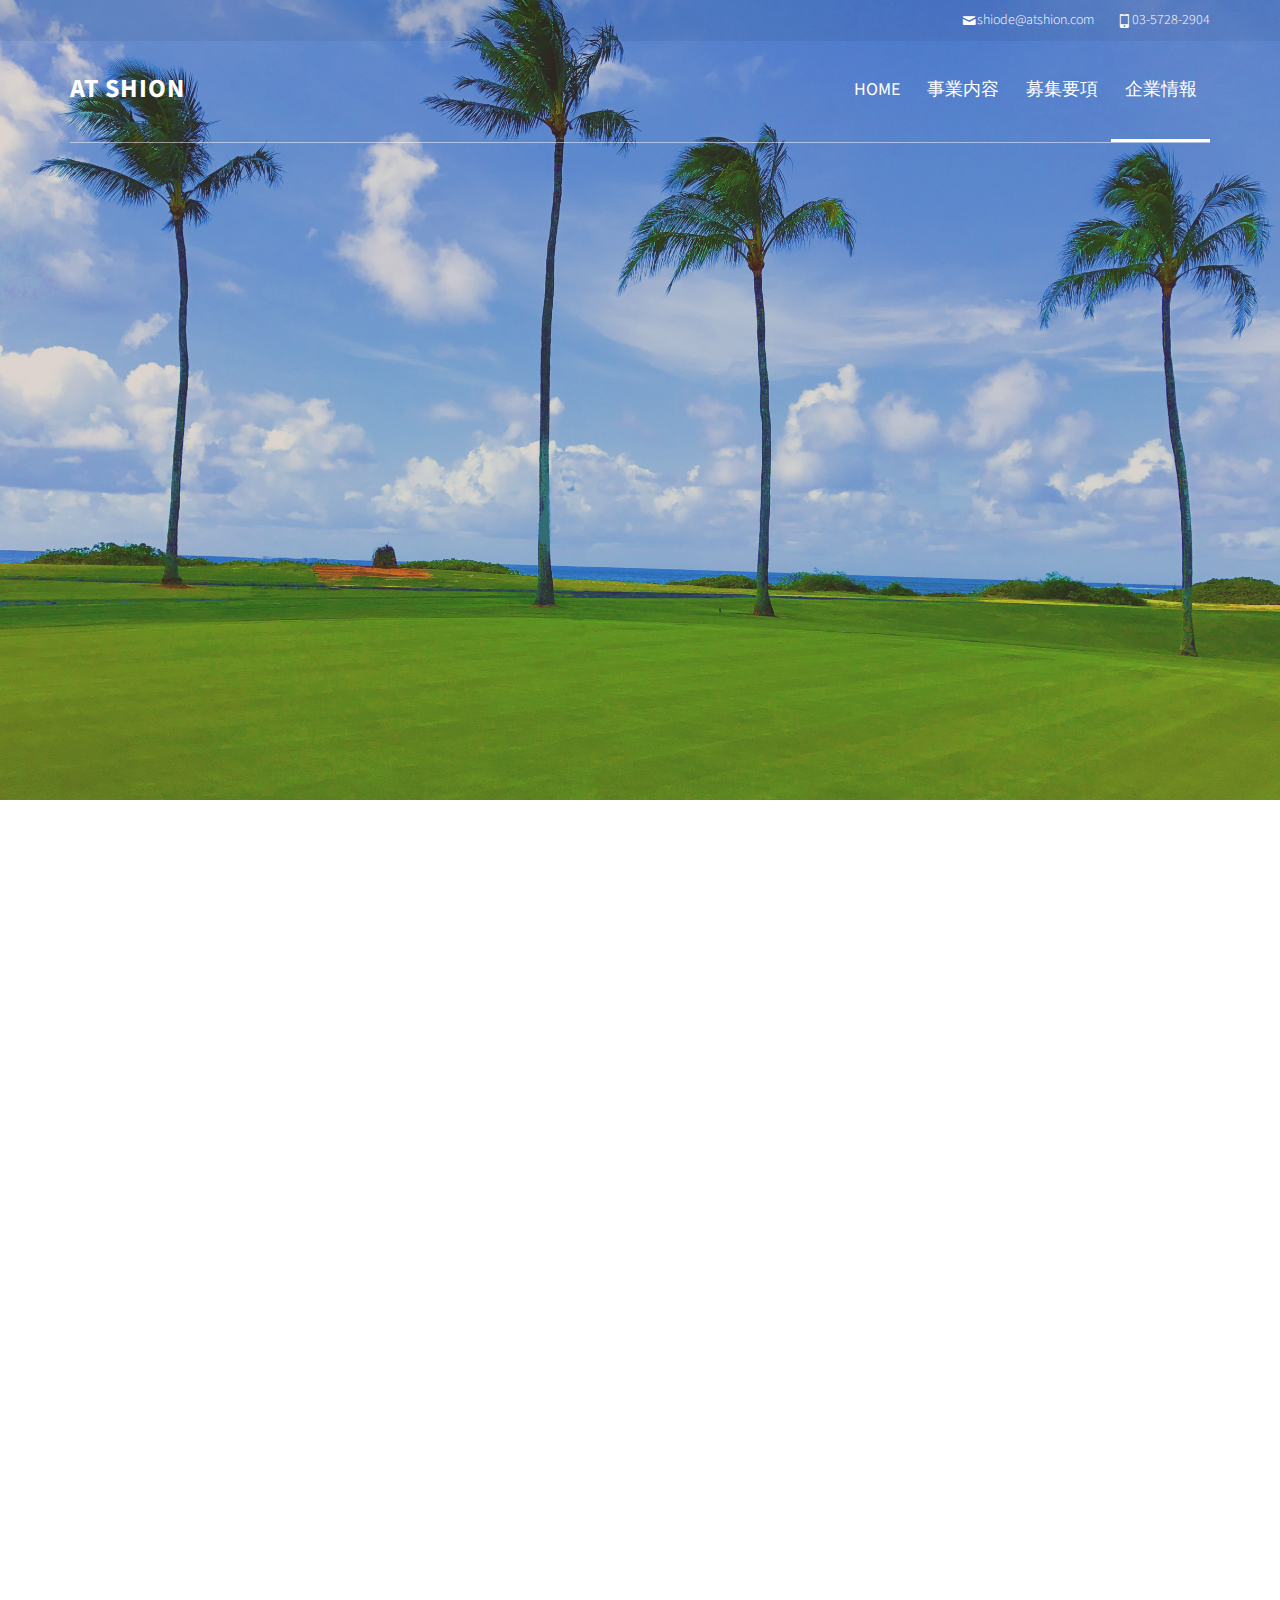
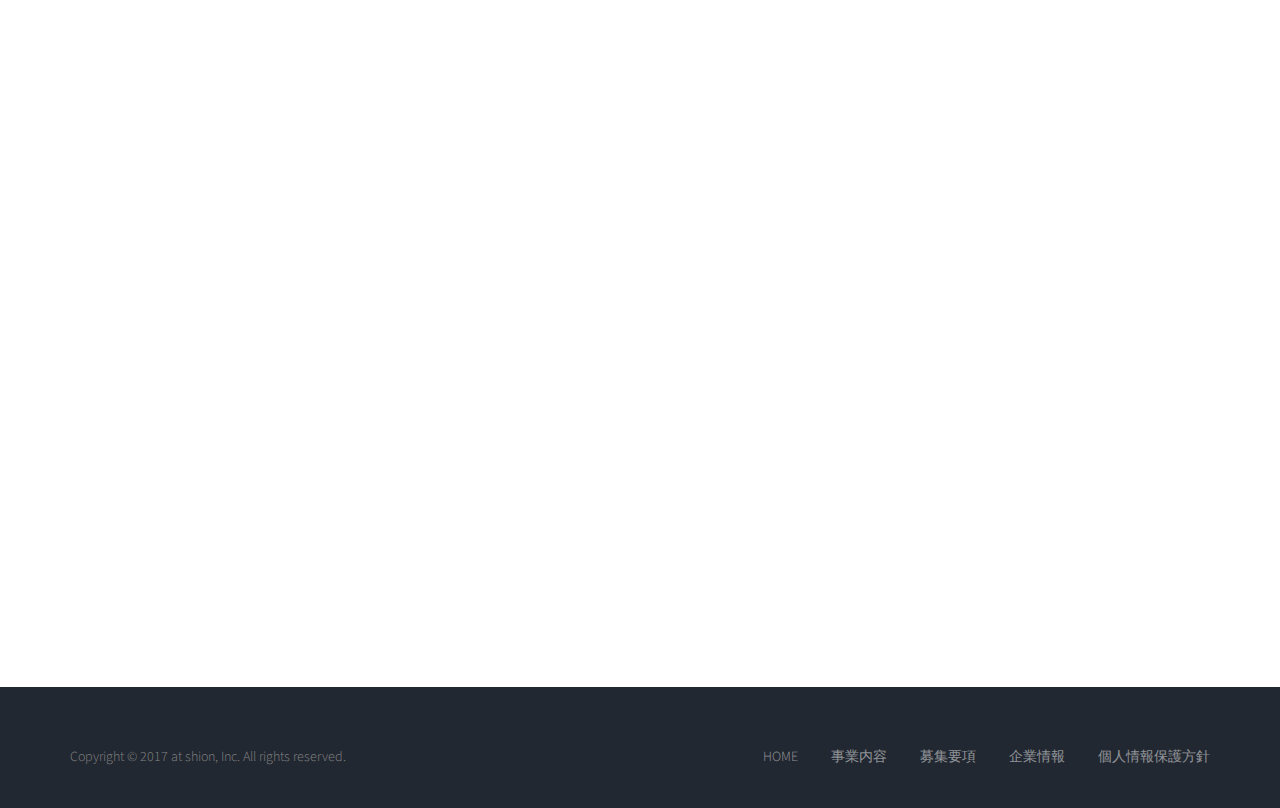
==== about.html @ dc0bbee7 "initial commit" ====
<!DOCTYPE html>
<html class="no-js">
	<head>
	<meta charset="utf-8">
	<meta http-equiv="X-UA-Compatible" content="IE=edge">
	<link rel="icon" type="image/png" href="/images/favicon.png">
	<title>ITコンサルティング【アットシオン・インコーポレイテッド】</title>
	<meta name="viewport" content="width=device-width, initial-scale=1">
	<link rel="shortcut icon" href="favicon.ico">
	<link href='https://fonts.googleapis.com/css?family=Source+Sans+Pro:400,700,300' rel='stylesheet' type='text/css'>
	<link rel="stylesheet" href="css/animate.css">
	<link rel="stylesheet" href="css/icomoon.css">
	<link rel="stylesheet" href="css/bootstrap.css">
	<link rel="stylesheet" href="css/superfish.css">
	<link rel="stylesheet" href="css/style.css">
	<style>
.content{
	margin-top:50px;
	margin-bottom:50px;
}
p{
	font-size:1em;
}
h4{
	margin-bottom:10px;
}
	</style>
	<script src="js/modernizr-2.6.2.min.js"></script>
	</head>
	<body>
		<div id="fh5co-wrapper">
		<div id="fh5co-page">
		<div id="fh5co-header">
			<div class="top">
				<div class="container">
					<span><i class="icon-mail"></i>shiode@atshion.com</span>
					<span><i class="icon-mobile3"></i>03-5728-2904</span>
				</div>
			</div>
			<header id="fh5co-header-section">
				<div class="container">
					<div class="nav-header">
						<a href="#" class="js-fh5co-nav-toggle fh5co-nav-toggle"><i></i></a>
						<h1 id="fh5co-logo"><a href="index.html">At Shion</a></h1>
						<nav id="fh5co-menu-wrap" role="navigation">
							<ul class="sf-menu" id="fh5co-primary-menu">
								<li><a href="index.html">HOME</a></li>
								<li><a href="services.html">事業内容</a></li>
								<li><a href="career.html">募集要項</a></li>
								<li class="active"><a href="about.html">企業情報</a></li>
							</ul>
						</nav>
					</div>
				</div>
			</header>
		</div>
		
		<div class="fh5co-hero">
			<div class="fh5co-overlay"></div>
			<div class="fh5co-cover text-center" style="background-image: url(images/hawaii.jpg);">
				<div class="desc animate-box">
					<h2>About Us</h2>
				</div>
			</div>
		</div>

		<div id="fh5co-services">
			<div class="container">
				<div class="animate-box">
				<h1>会社概要</h1>
					<table class="table">
						<tr><td>社名</td><td>アットシオン・インコーポレイテッド</td></tr>
						<tr><td>本社</td><td>アメリカ合衆国ハワイ州ホノルル市ワイマヌストリート1232A-2</td></tr>
						<tr><td>資本金</td><td>$200,000</td></tr>
						<tr><td>住所（日本）</td>
							<td>
								〒150-0042渋谷区宇田川町6-20パークアクシス渋谷神南5F<br>
								TEL:03-5728-2904<br>
								FAX:03-5728-2905
							</td>
						</tr>
						<tr><td>登記</td><td>2004/7/29（ハワイ）・2004/9/1（日本）</td></tr>
						<tr><td>経歴</td>
							<td>
								2002/3/6 有限会社でスタート（調布市）<br>
								2004/9/1 現会社へ切り替え（調布市）<br>
								2005/8/19 事務所移転（港区）<br>
								2006/11/6 事務所移転（渋谷区）
							</td>
						</tr>
						<tr><td>代表</td><td>塩出通孝（しおでみちたか）</td></tr>
						<tr><td>資格</td><td>PMP（米国PMI認定 Project Management Professional）</td></tr>
						<tr><td>所属協会</td><td>米国プロジェクトマネジメント協会（PMI）・PMI東京支部</td></tr>
						<tr><td>取引先銀行</td><td>	三井住友銀行 青山支店</td></tr>
					</table>
				</div>
				<div class="animate-box">
					<h1 style="margin-top:70px;">代表者略歴</h1>
					<p>
					富士通流通システムエンジニアリングにおいて３年間、流通業向けトータルパッケージの開発と全国の顧客への導入を担当。<br>
					その後四国日本電気ソフトウェアにおいて１０年間、金融機関の顧客向けにアウトソーシングサービスを立ち上げ、その責任者として活躍。<br>
					金融機関の急激な右肩上がりの成長をＩＴ面から支える。<br>
					シンフォーム（ベネッセコーポレーションのシステム専門会社）において５年間、400万人会員向けのインターネット基盤を構築した後、
					eビジネス企画開発部（外販を行う部署）の部長として新規事業の立ち上げに従事。<br>
					ＩＴのプロとして生きるため独立して、現在アットシオン・インコーポレイテッド代表取締役。
					</p>
				</div>
				<div class="animate-box">
					<h1 style="margin-top:70px;">主要顧客（50音順）</h1>
					<ul>
						<li>株式会社アイ・ティ・イノベーション</li>
						<li>株式会社アイネット</li>
						<li>アクセンチュア株式会社</li>
						<li>ＮＥＣソリューションイノベータ株式会社（ＮＥＣグループ）</li>
						<li>ＮＴＴアドバンステクノロジ株式会社（ＮＴＴグループ）</li>
						<li>株式会社ＮＨＫエンタープライズ</li>
						<li>王子斎藤紙業株式会社（王子製紙グループ）</li>
						<li>株式会社ＣＩＪ</li>
						<li>大日本印刷株式会社</li>
						<li>株式会社テコルト（王子製紙グループ）</li>
						<li>株式会社トーチライト（ＤＡＣグループ）</li>
						<li>株式会社パソナ</li>
						<li>株式会社パソナテック（パソナグループ）</li>
						<li>株式会社まぐまぐ</li>
						<li>株式会社メンバーズ</li>
						<li>株式会社ディーライツ（三菱商事グループ）</li>
					</ul>
				</div>
			</div>
		</div>

		<footer>
			<div id="footer">
				<div class="container">
					<div class="row">
						<div class="col-md-6">
							Copyright © 2017 at shion, Inc. All rights reserved.
						</div>
						<div class="col-md-6">
							<ul class="footer-menu">
								<li><a href="index.html">HOME</a></li>
								<li><a href="services.html">事業内容</a></li>
								<li><a href="career.html">募集要項</a></li>
								<li><a href="about.html">企業情報</a></li>
								<li><a href="privacy.html">個人情報保護方針</a></li>
							</ul>
						</div>
					</div>
				</div>
			</div>
		</footer>
	</div>

	<script src="js/jquery.min.js"></script>
	<script src="js/jquery.easing.1.3.js"></script>
	<script src="js/bootstrap.min.js"></script>
	<script src="js/jquery.waypoints.min.js"></script>
	<script src="js/hoverIntent.js"></script>
	<script src="js/superfish.js"></script>
	<script src="js/main.js"></script>
	</body>
</html>
---- css/icomoon.css ----
@font-face {
    font-family: 'icomoon';
    src:    url('fonts/icomoon.eot?1oniuf');
    src:    url('fonts/icomoon.eot?1oniuf#iefix') format('embedded-opentype'),
        url('fonts/icomoon.ttf?1oniuf') format('truetype'),
        url('fonts/icomoon.woff?1oniuf') format('woff'),
        url('fonts/icomoon.svg?1oniuf#icomoon') format('svg');
    font-weight: normal;
    font-style: normal;
}

[class^="icon-"], [class*=" icon-"] {
    /* use !important to prevent issues with browser extensions that change fonts */
    font-family: 'icomoon' !important;
    speak: none;
    font-style: normal;
    font-weight: normal;
    font-variant: normal;
    text-transform: none;
    line-height: 1;

    /* Better Font Rendering =========== */
    -webkit-font-smoothing: antialiased;
    -moz-osx-font-smoothing: grayscale;
}

.icon-mobile:before {
    content: "\e000";
}
.icon-laptop:before {
    content: "\e001";
}
.icon-desktop:before {
    content: "\e002";
}
.icon-tablet:before {
    content: "\e003";
}
.icon-phone:before {
    content: "\e004";
}
.icon-document:before {
    content: "\e005";
}
.icon-documents:before {
    content: "\e006";
}
.icon-search:before {
    content: "\e007";
}
.icon-clipboard:before {
    content: "\e008";
}
.icon-newspaper:before {
    content: "\e009";
}
.icon-notebook:before {
    content: "\e00a";
}
.icon-book-open:before {
    content: "\e00b";
}
.icon-browser:before {
    content: "\e00c";
}
.icon-calendar:before {
    content: "\e00d";
}
.icon-presentation:before {
    content: "\e00e";
}
.icon-picture:before {
    content: "\e00f";
}
.icon-pictures:before {
    content: "\e010";
}
.icon-video:before {
    content: "\e011";
}
.icon-camera:before {
    content: "\e012";
}
.icon-printer:before {
    content: "\e013";
}
.icon-toolbox:before {
    content: "\e014";
}
.icon-briefcase:before {
    content: "\e015";
}
.icon-wallet:before {
    content: "\e016";
}
.icon-gift:before {
    content: "\e017";
}
.icon-bargraph:before {
    content: "\e018";
}
.icon-grid:before {
    content: "\e019";
}
.icon-expand:before {
    content: "\e01a";
}
.icon-focus:before {
    content: "\e01b";
}
.icon-edit:before {
    content: "\e01c";
}
.icon-adjustments:before {
    content: "\e01d";
}
.icon-ribbon:before {
    content: "\e01e";
}
.icon-hourglass:before {
    content: "\e01f";
}
.icon-lock:before {
    content: "\e020";
}
.icon-megaphone:before {
    content: "\e021";
}
.icon-shield:before {
    content: "\e022";
}
.icon-trophy:before {
    content: "\e023";
}
.icon-flag:before {
    content: "\e024";
}
.icon-map:before {
    content: "\e025";
}
.icon-puzzle:before {
    content: "\e026";
}
.icon-basket:before {
    content: "\e027";
}
.icon-envelope:before {
    content: "\e028";
}
.icon-streetsign:before {
    content: "\e029";
}
.icon-telescope:before {
    content: "\e02a";
}
.icon-gears:before {
    content: "\e02b";
}
.icon-key:before {
    content: "\e02c";
}
.icon-paperclip:before {
    content: "\e02d";
}
.icon-attachment:before {
    content: "\e02e";
}
.icon-pricetags:before {
    content: "\e02f";
}
.icon-lightbulb:before {
    content: "\e030";
}
.icon-layers:before {
    content: "\e031";
}
.icon-pencil:before {
    content: "\e032";
}
.icon-tools:before {
    content: "\e033";
}
.icon-tools-2:before {
    content: "\e034";
}
.icon-scissors:before {
    content: "\e035";
}
.icon-paintbrush:before {
    content: "\e036";
}
.icon-magnifying-glass:before {
    content: "\e037";
}
.icon-circle-compass:before {
    content: "\e038";
}
.icon-linegraph:before {
    content: "\e039";
}
.icon-mic:before {
    content: "\e03a";
}
.icon-strategy:before {
    content: "\e03b";
}
.icon-beaker:before {
    content: "\e03c";
}
.icon-caution:before {
    content: "\e03d";
}
.icon-recycle:before {
    content: "\e03e";
}
.icon-anchor:before {
    content: "\e03f";
}
.icon-profile-male:before {
    content: "\e040";
}
.icon-profile-female:before {
    content: "\e041";
}
.icon-bike:before {
    content: "\e042";
}
.icon-wine:before {
    content: "\e043";
}
.icon-hotairballoon:before {
    content: "\e044";
}
.icon-globe:before {
    content: "\e045";
}
.icon-genius:before {
    content: "\e046";
}
.icon-map-pin:before {
    content: "\e047";
}
.icon-dial:before {
    content: "\e048";
}
.icon-chat:before {
    content: "\e049";
}
.icon-heart:before {
    content: "\e04a";
}
.icon-cloud:before {
    content: "\e04b";
}
.icon-upload:before {
    content: "\e04c";
}
.icon-download:before {
    content: "\e04d";
}
.icon-target:before {
    content: "\e04e";
}
.icon-hazardous:before {
    content: "\e04f";
}
.icon-piechart:before {
    content: "\e050";
}
.icon-speedometer:before {
    content: "\e051";
}
.icon-global:before {
    content: "\e052";
}
.icon-compass:before {
    content: "\e053";
}
.icon-lifesaver:before {
    content: "\e054";
}
.icon-clock:before {
    content: "\e055";
}
.icon-aperture:before {
    content: "\e056";
}
.icon-quote:before {
    content: "\e057";
}
.icon-scope:before {
    content: "\e058";
}
.icon-alarmclock:before {
    content: "\e059";
}
.icon-refresh:before {
    content: "\e05a";
}
.icon-happy:before {
    content: "\e05b";
}
.icon-sad:before {
    content: "\e05c";
}
.icon-facebook:before {
    content: "\e05d";
}
.icon-twitter:before {
    content: "\e05e";
}
.icon-googleplus:before {
    content: "\e05f";
}
.icon-rss:before {
    content: "\e060";
}
.icon-tumblr:before {
    content: "\e061";
}
.icon-linkedin:before {
    content: "\e062";
}
.icon-dribbble:before {
    content: "\e063";
}
.icon-box2:before {
    content: "\ea82";
}
.icon-write:before {
    content: "\ea83";
}
.icon-clock2:before {
    content: "\ea84";
}
.icon-reply2:before {
    content: "\ea85";
}
.icon-reply-all2:before {
    content: "\ea86";
}
.icon-forward2:before {
    content: "\ea87";
}
.icon-flag2:before {
    content: "\ea88";
}
.icon-search2:before {
    content: "\ea89";
}
.icon-trash2:before {
    content: "\ea8a";
}
.icon-envelope2:before {
    content: "\ea8b";
}
.icon-bubble:before {
    content: "\ea8c";
}
.icon-bubbles:before {
    content: "\ea8d";
}
.icon-user2:before {
    content: "\ea8e";
}
.icon-users2:before {
    content: "\ea8f";
}
.icon-cloud2:before {
    content: "\ea90";
}
.icon-download2:before {
    content: "\ea91";
}
.icon-upload2:before {
    content: "\ea92";
}
.icon-rain:before {
    content: "\ea93";
}
.icon-sun:before {
    content: "\ea94";
}
.icon-moon2:before {
    content: "\ea95";
}
.icon-bell2:before {
    content: "\ea96";
}
.icon-folder2:before {
    content: "\ea97";
}
.icon-pin2:before {
    content: "\ea98";
}
.icon-sound2:before {
    content: "\ea99";
}
.icon-microphone:before {
    content: "\ea9a";
}
.icon-camera2:before {
    content: "\ea9b";
}
.icon-image2:before {
    content: "\ea9c";
}
.icon-cog2:before {
    content: "\ea9d";
}
.icon-calendar2:before {
    content: "\ea9e";
}
.icon-book2:before {
    content: "\ea9f";
}
.icon-map-marker:before {
    content: "\eaa0";
}
.icon-store:before {
    content: "\eaa1";
}
.icon-support:before {
    content: "\eaa2";
}
.icon-tag2:before {
    content: "\eaa3";
}
.icon-heart2:before {
    content: "\eaa4";
}
.icon-video-camera:before {
    content: "\eaa5";
}
.icon-trophy2:before {
    content: "\eaa6";
}
.icon-cart:before {
    content: "\eaa7";
}
.icon-eye2:before {
    content: "\eaa8";
}
.icon-cancel:before {
    content: "\eaa9";
}
.icon-chart:before {
    content: "\eaaa";
}
.icon-target2:before {
    content: "\eaab";
}
.icon-printer2:before {
    content: "\eaac";
}
.icon-location2:before {
    content: "\eaad";
}
.icon-bookmark2:before {
    content: "\eaae";
}
.icon-monitor:before {
    content: "\eaaf";
}
.icon-cross2:before {
    content: "\eab0";
}
.icon-plus2:before {
    content: "\eab1";
}
.icon-left:before {
    content: "\eab2";
}
.icon-up:before {
    content: "\eab3";
}
.icon-browser2:before {
    content: "\eab4";
}
.icon-windows:before {
    content: "\eab5";
}
.icon-switch2:before {
    content: "\eab6";
}
.icon-dashboard:before {
    content: "\eab7";
}
.icon-play:before {
    content: "\eab8";
}
.icon-fast-forward:before {
    content: "\eab9";
}
.icon-next:before {
    content: "\eaba";
}
.icon-refresh2:before {
    content: "\eabb";
}
.icon-film:before {
    content: "\eabc";
}
.icon-home2:before {
    content: "\eabd";
}
.icon-add-to-list:before {
    content: "\e901";
}
.icon-classic-computer:before {
    content: "\e902";
}
.icon-controller-fast-backward:before {
    content: "\e903";
}
.icon-creative-commons-attribution:before {
    content: "\e904";
}
.icon-creative-commons-noderivs:before {
    content: "\e905";
}
.icon-creative-commons-noncommercial-eu:before {
    content: "\e906";
}
.icon-creative-commons-noncommercial-us:before {
    content: "\e907";
}
.icon-creative-commons-public-domain:before {
    content: "\e908";
}
.icon-creative-commons-remix:before {
    content: "\e909";
}
.icon-creative-commons-share:before {
    content: "\e90a";
}
.icon-creative-commons-sharealike:before {
    content: "\e90b";
}
.icon-creative-commons:before {
    content: "\e90c";
}
.icon-document-landscape:before {
    content: "\e90d";
}
.icon-remove-user:before {
    content: "\e90e";
}
.icon-warning:before {
    content: "\e90f";
}
.icon-arrow-bold-down:before {
    content: "\e910";
}
.icon-arrow-bold-left:before {
    content: "\e911";
}
.icon-arrow-bold-right:before {
    content: "\e912";
}
.icon-arrow-bold-up:before {
    content: "\e913";
}
.icon-arrow-down:before {
    content: "\e914";
}
.icon-arrow-left:before {
    content: "\e915";
}
.icon-arrow-long-down:before {
    content: "\e916";
}
.icon-arrow-long-left:before {
    content: "\e917";
}
.icon-arrow-long-right:before {
    content: "\e918";
}
.icon-arrow-long-up:before {
    content: "\e919";
}
.icon-arrow-right:before {
    content: "\e91a";
}
.icon-arrow-up:before {
    content: "\e91b";
}
.icon-arrow-with-circle-down:before {
    content: "\e91c";
}
.icon-arrow-with-circle-left:before {
    content: "\e91d";
}
.icon-arrow-with-circle-right:before {
    content: "\e91e";
}
.icon-arrow-with-circle-up:before {
    content: "\e91f";
}
.icon-bookmark:before {
    content: "\e920";
}
.icon-bookmarks:before {
    content: "\e921";
}
.icon-chevron-down:before {
    content: "\e922";
}
.icon-chevron-left:before {
    content: "\e923";
}
.icon-chevron-right:before {
    content: "\e924";
}
.icon-chevron-small-down:before {
    content: "\e925";
}
.icon-chevron-small-left:before {
    content: "\e926";
}
.icon-chevron-small-right:before {
    content: "\e927";
}
.icon-chevron-small-up:before {
    content: "\e928";
}
.icon-chevron-thin-down:before {
    content: "\e929";
}
.icon-chevron-thin-left:before {
    content: "\e92a";
}
.icon-chevron-thin-right:before {
    content: "\e92b";
}
.icon-chevron-thin-up:before {
    content: "\e92c";
}
.icon-chevron-up:before {
    content: "\e92d";
}
.icon-chevron-with-circle-down:before {
    content: "\e92e";
}
.icon-chevron-with-circle-left:before {
    content: "\e92f";
}
.icon-chevron-with-circle-right:before {
    content: "\e930";
}
.icon-chevron-with-circle-up:before {
    content: "\e931";
}
.icon-cloud3:before {
    content: "\e932";
}
.icon-controller-fast-forward:before {
    content: "\e933";
}
.icon-controller-jump-to-start:before {
    content: "\e934";
}
.icon-controller-next:before {
    content: "\e935";
}
.icon-controller-paus:before {
    content: "\e936";
}
.icon-controller-play:before {
    content: "\e937";
}
.icon-controller-record:before {
    content: "\e938";
}
.icon-controller-stop:before {
    content: "\e939";
}
.icon-controller-volume:before {
    content: "\e93a";
}
.icon-dot-single:before {
    content: "\e93b";
}
.icon-dots-three-horizontal:before {
    content: "\e93c";
}
.icon-dots-three-vertical:before {
    content: "\e93d";
}
.icon-dots-two-horizontal:before {
    content: "\e93e";
}
.icon-dots-two-vertical:before {
    content: "\e93f";
}
.icon-download3:before {
    content: "\e940";
}
.icon-emoji-flirt:before {
    content: "\e941";
}
.icon-flow-branch:before {
    content: "\e942";
}
.icon-flow-cascade:before {
    content: "\e943";
}
.icon-flow-line:before {
    content: "\e944";
}
.icon-flow-parallel:before {
    content: "\e945";
}
.icon-flow-tree:before {
    content: "\e946";
}
.icon-install:before {
    content: "\e947";
}
.icon-layers2:before {
    content: "\e948";
}
.icon-open-book:before {
    content: "\e949";
}
.icon-resize-100:before {
    content: "\e94a";
}
.icon-resize-full-screen:before {
    content: "\e94b";
}
.icon-save:before {
    content: "\e94c";
}
.icon-select-arrows:before {
    content: "\e94d";
}
.icon-sound-mute:before {
    content: "\e94e";
}
.icon-sound:before {
    content: "\e94f";
}
.icon-trash:before {
    content: "\e950";
}
.icon-triangle-down:before {
    content: "\e951";
}
.icon-triangle-left:before {
    content: "\e952";
}
.icon-triangle-right:before {
    content: "\e953";
}
.icon-triangle-up:before {
    content: "\e954";
}
.icon-uninstall:before {
    content: "\e955";
}
.icon-upload-to-cloud:before {
    content: "\e956";
}
.icon-upload3:before {
    content: "\e957";
}
.icon-add-user:before {
    content: "\e958";
}
.icon-address:before {
    content: "\e959";
}
.icon-adjust:before {
    content: "\e95a";
}
.icon-air:before {
    content: "\e95b";
}
.icon-aircraft-landing:before {
    content: "\e95c";
}
.icon-aircraft-take-off:before {
    content: "\e95d";
}
.icon-aircraft:before {
    content: "\e95e";
}
.icon-align-bottom:before {
    content: "\e95f";
}
.icon-align-horizontal-middle:before {
    content: "\e960";
}
.icon-align-left:before {
    content: "\e961";
}
.icon-align-right:before {
    content: "\e962";
}
.icon-align-top:before {
    content: "\e963";
}
.icon-align-vertical-middle:before {
    content: "\e964";
}
.icon-archive:before {
    content: "\e965";
}
.icon-area-graph:before {
    content: "\e966";
}
.icon-attachment2:before {
    content: "\e967";
}
.icon-awareness-ribbon:before {
    content: "\e968";
}
.icon-back-in-time:before {
    content: "\e969";
}
.icon-back:before {
    content: "\e96a";
}
.icon-bar-graph:before {
    content: "\e96b";
}
.icon-battery:before {
    content: "\e96c";
}
.icon-beamed-note:before {
    content: "\e96d";
}
.icon-bell:before {
    content: "\e96e";
}
.icon-blackboard:before {
    content: "\e96f";
}
.icon-block:before {
    content: "\e970";
}
.icon-book:before {
    content: "\e971";
}
.icon-bowl:before {
    content: "\e972";
}
.icon-box:before {
    content: "\e973";
}
.icon-briefcase2:before {
    content: "\e974";
}
.icon-browser3:before {
    content: "\e975";
}
.icon-brush:before {
    content: "\e976";
}
.icon-bucket:before {
    content: "\e977";
}
.icon-cake:before {
    content: "\e978";
}
.icon-calculator:before {
    content: "\e979";
}
.icon-calendar3:before {
    content: "\e97a";
}
.icon-camera3:before {
    content: "\e97b";
}
.icon-ccw:before {
    content: "\e97c";
}
.icon-chat2:before {
    content: "\e97d";
}
.icon-check:before {
    content: "\e97e";
}
.icon-circle-with-cross:before {
    content: "\e97f";
}
.icon-circle-with-minus:before {
    content: "\e980";
}
.icon-circle-with-plus:before {
    content: "\e981";
}
.icon-circle:before {
    content: "\e982";
}
.icon-circular-graph:before {
    content: "\e983";
}
.icon-clapperboard:before {
    content: "\e984";
}
.icon-clipboard2:before {
    content: "\e985";
}
.icon-clock3:before {
    content: "\e986";
}
.icon-code:before {
    content: "\e987";
}
.icon-cog:before {
    content: "\e988";
}
.icon-colours:before {
    content: "\e989";
}
.icon-compass2:before {
    content: "\e98a";
}
.icon-copy:before {
    content: "\e98b";
}
.icon-credit-card:before {
    content: "\e98c";
}
.icon-credit:before {
    content: "\e98d";
}
.icon-cross:before {
    content: "\e98e";
}
.icon-cup:before {
    content: "\e98f";
}
.icon-cw:before {
    content: "\e990";
}
.icon-cycle:before {
    content: "\e991";
}
.icon-database:before {
    content: "\e992";
}
.icon-dial-pad:before {
    content: "\e993";
}
.icon-direction:before {
    content: "\e994";
}
.icon-document2:before {
    content: "\e995";
}
.icon-documents2:before {
    content: "\e996";
}
.icon-drink:before {
    content: "\e997";
}
.icon-drive:before {
    content: "\e998";
}
.icon-drop:before {
    content: "\e999";
}
.icon-edit2:before {
    content: "\e99a";
}
.icon-email:before {
    content: "\e99b";
}
.icon-emoji-happy:before {
    content: "\e99c";
}
.icon-emoji-neutral:before {
    content: "\e99d";
}
.icon-emoji-sad:before {
    content: "\e99e";
}
.icon-erase:before {
    content: "\e99f";
}
.icon-eraser:before {
    content: "\e9a0";
}
.icon-export:before {
    content: "\e9a1";
}
.icon-eye:before {
    content: "\e9a2";
}
.icon-feather:before {
    content: "\e9a3";
}
.icon-flag3:before {
    content: "\e9a4";
}
.icon-flash:before {
    content: "\e9a5";
}
.icon-flashlight:before {
    content: "\e9a6";
}
.icon-flat-brush:before {
    content: "\e9a7";
}
.icon-folder-images:before {
    content: "\e9a8";
}
.icon-folder-music:before {
    content: "\e9a9";
}
.icon-folder-video:before {
    content: "\e9aa";
}
.icon-folder:before {
    content: "\e9ab";
}
.icon-forward:before {
    content: "\e9ac";
}
.icon-funnel:before {
    content: "\e9ad";
}
.icon-game-controller:before {
    content: "\e9ae";
}
.icon-gauge:before {
    content: "\e9af";
}
.icon-globe2:before {
    content: "\e9b0";
}
.icon-graduation-cap:before {
    content: "\e9b1";
}
.icon-grid2:before {
    content: "\e9b2";
}
.icon-hair-cross:before {
    content: "\e9b3";
}
.icon-hand:before {
    content: "\e9b4";
}
.icon-heart-outlined:before {
    content: "\e9b5";
}
.icon-heart3:before {
    content: "\e9b6";
}
.icon-help-with-circle:before {
    content: "\e9b7";
}
.icon-help:before {
    content: "\e9b8";
}
.icon-home:before {
    content: "\e9b9";
}
.icon-hour-glass:before {
    content: "\e9ba";
}
.icon-image-inverted:before {
    content: "\e9bb";
}
.icon-image:before {
    content: "\e9bc";
}
.icon-images:before {
    content: "\e9bd";
}
.icon-inbox:before {
    content: "\e9be";
}
.icon-infinity:before {
    content: "\e9bf";
}
.icon-info-with-circle:before {
    content: "\e9c0";
}
.icon-info:before {
    content: "\e9c1";
}
.icon-key2:before {
    content: "\e9c2";
}
.icon-keyboard:before {
    content: "\e9c3";
}
.icon-lab-flask:before {
    content: "\e9c4";
}
.icon-landline:before {
    content: "\e9c5";
}
.icon-language:before {
    content: "\e9c6";
}
.icon-laptop2:before {
    content: "\e9c7";
}
.icon-leaf:before {
    content: "\e9c8";
}
.icon-level-down:before {
    content: "\e9c9";
}
.icon-level-up:before {
    content: "\e9ca";
}
.icon-lifebuoy:before {
    content: "\e9cb";
}
.icon-light-bulb:before {
    content: "\e9cc";
}
.icon-light-down:before {
    content: "\e9cd";
}
.icon-light-up:before {
    content: "\e9ce";
}
.icon-line-graph:before {
    content: "\e9cf";
}
.icon-link:before {
    content: "\e9d0";
}
.icon-list:before {
    content: "\e9d1";
}
.icon-location-pin:before {
    content: "\e9d2";
}
.icon-location:before {
    content: "\e9d3";
}
.icon-lock-open:before {
    content: "\e9d4";
}
.icon-lock2:before {
    content: "\e9d5";
}
.icon-log-out:before {
    content: "\e9d6";
}
.icon-login:before {
    content: "\e9d7";
}
.icon-loop:before {
    content: "\e9d8";
}
.icon-magnet:before {
    content: "\e9d9";
}
.icon-magnifying-glass2:before {
    content: "\e9da";
}
.icon-mail:before {
    content: "\e9db";
}
.icon-man:before {
    content: "\e9dc";
}
.icon-map2:before {
    content: "\e9dd";
}
.icon-mask:before {
    content: "\e9de";
}
.icon-medal:before {
    content: "\e9df";
}
.icon-megaphone2:before {
    content: "\e9e0";
}
.icon-menu:before {
    content: "\e9e1";
}
.icon-message:before {
    content: "\e9e2";
}
.icon-mic2:before {
    content: "\e9e3";
}
.icon-minus:before {
    content: "\e9e4";
}
.icon-mobile2:before {
    content: "\e9e5";
}
.icon-modern-mic:before {
    content: "\e9e6";
}
.icon-moon:before {
    content: "\e9e7";
}
.icon-mouse:before {
    content: "\e9e8";
}
.icon-music:before {
    content: "\e9e9";
}
.icon-network:before {
    content: "\e9ea";
}
.icon-new-message:before {
    content: "\e9eb";
}
.icon-new:before {
    content: "\e9ec";
}
.icon-news:before {
    content: "\e9ed";
}
.icon-note:before {
    content: "\e9ee";
}
.icon-notification:before {
    content: "\e9ef";
}
.icon-old-mobile:before {
    content: "\e9f0";
}
.icon-old-phone:before {
    content: "\e9f1";
}
.icon-palette:before {
    content: "\e9f2";
}
.icon-paper-plane:before {
    content: "\e9f3";
}
.icon-pencil2:before {
    content: "\e9f4";
}
.icon-phone2:before {
    content: "\e9f5";
}
.icon-pie-chart:before {
    content: "\e9f6";
}
.icon-pin:before {
    content: "\e9f7";
}
.icon-plus:before {
    content: "\e9f8";
}
.icon-popup:before {
    content: "\e9f9";
}
.icon-power-plug:before {
    content: "\e9fa";
}
.icon-price-ribbon:before {
    content: "\e9fb";
}
.icon-price-tag:before {
    content: "\e9fc";
}
.icon-print:before {
    content: "\e9fd";
}
.icon-progress-empty:before {
    content: "\e9fe";
}
.icon-progress-full:before {
    content: "\e9ff";
}
.icon-progress-one:before {
    content: "\ea00";
}
.icon-progress-two:before {
    content: "\ea01";
}
.icon-publish:before {
    content: "\ea02";
}
.icon-quote2:before {
    content: "\ea03";
}
.icon-radio:before {
    content: "\ea04";
}
.icon-reply-all:before {
    content: "\ea05";
}
.icon-reply:before {
    content: "\ea06";
}
.icon-retweet:before {
    content: "\ea07";
}
.icon-rocket:before {
    content: "\ea08";
}
.icon-round-brush:before {
    content: "\ea09";
}
.icon-rss2:before {
    content: "\ea0a";
}
.icon-ruler:before {
    content: "\ea0b";
}
.icon-scissors2:before {
    content: "\ea0c";
}
.icon-share-alternitive:before {
    content: "\ea0d";
}
.icon-share:before {
    content: "\ea0e";
}
.icon-shareable:before {
    content: "\ea0f";
}
.icon-shield2:before {
    content: "\ea10";
}
.icon-shop:before {
    content: "\ea11";
}
.icon-shopping-bag:before {
    content: "\ea12";
}
.icon-shopping-basket:before {
    content: "\ea13";
}
.icon-shopping-cart:before {
    content: "\ea14";
}
.icon-shuffle:before {
    content: "\ea15";
}
.icon-signal:before {
    content: "\ea16";
}
.icon-sound-mix:before {
    content: "\ea17";
}
.icon-sports-club:before {
    content: "\ea18";
}
.icon-spreadsheet:before {
    content: "\ea19";
}
.icon-squared-cross:before {
    content: "\ea1a";
}
.icon-squared-minus:before {
    content: "\ea1b";
}
.icon-squared-plus:before {
    content: "\ea1c";
}
.icon-star-outlined:before {
    content: "\ea1d";
}
.icon-star:before {
    content: "\ea1e";
}
.icon-stopwatch:before {
    content: "\ea1f";
}
.icon-suitcase:before {
    content: "\ea20";
}
.icon-swap:before {
    content: "\ea21";
}
.icon-sweden:before {
    content: "\ea22";
}
.icon-switch:before {
    content: "\ea23";
}
.icon-tablet2:before {
    content: "\ea24";
}
.icon-tag:before {
    content: "\ea25";
}
.icon-text-document-inverted:before {
    content: "\ea26";
}
.icon-text-document:before {
    content: "\ea27";
}
.icon-text:before {
    content: "\ea28";
}
.icon-thermometer:before {
    content: "\ea29";
}
.icon-thumbs-down:before {
    content: "\ea2a";
}
.icon-thumbs-up:before {
    content: "\ea2b";
}
.icon-thunder-cloud:before {
    content: "\ea2c";
}
.icon-ticket:before {
    content: "\ea2d";
}
.icon-time-slot:before {
    content: "\ea2e";
}
.icon-tools2:before {
    content: "\ea2f";
}
.icon-traffic-cone:before {
    content: "\ea30";
}
.icon-tree:before {
    content: "\ea31";
}
.icon-trophy3:before {
    content: "\ea32";
}
.icon-tv:before {
    content: "\ea33";
}
.icon-typing:before {
    content: "\ea34";
}
.icon-unread:before {
    content: "\ea35";
}
.icon-untag:before {
    content: "\ea36";
}
.icon-user:before {
    content: "\ea37";
}
.icon-users:before {
    content: "\ea38";
}
.icon-v-card:before {
    content: "\ea39";
}
.icon-video2:before {
    content: "\ea3a";
}
.icon-vinyl:before {
    content: "\ea3b";
}
.icon-voicemail:before {
    content: "\ea3c";
}
.icon-wallet2:before {
    content: "\ea3d";
}
.icon-water:before {
    content: "\ea3e";
}
.icon-500px-with-circle:before {
    content: "\ea3f";
}
.icon-500px:before {
    content: "\ea40";
}
.icon-basecamp:before {
    content: "\ea41";
}
.icon-behance:before {
    content: "\ea42";
}
.icon-creative-cloud:before {
    content: "\ea43";
}
.icon-dropbox:before {
    content: "\ea44";
}
.icon-evernote:before {
    content: "\ea45";
}
.icon-flattr:before {
    content: "\ea46";
}
.icon-foursquare:before {
    content: "\ea47";
}
.icon-google-drive:before {
    content: "\ea48";
}
.icon-google-hangouts:before {
    content: "\ea49";
}
.icon-grooveshark:before {
    content: "\ea4a";
}
.icon-icloud:before {
    content: "\ea4b";
}
.icon-mixi:before {
    content: "\ea4c";
}
.icon-onedrive:before {
    content: "\ea4d";
}
.icon-paypal:before {
    content: "\ea4e";
}
.icon-picasa:before {
    content: "\ea4f";
}
.icon-qq:before {
    content: "\ea50";
}
.icon-rdio-with-circle:before {
    content: "\ea51";
}
.icon-renren:before {
    content: "\ea52";
}
.icon-scribd:before {
    content: "\ea53";
}
.icon-sina-weibo:before {
    content: "\ea54";
}
.icon-skype-with-circle:before {
    content: "\ea55";
}
.icon-skype:before {
    content: "\ea56";
}
.icon-slideshare:before {
    content: "\ea57";
}
.icon-smashing:before {
    content: "\ea58";
}
.icon-soundcloud:before {
    content: "\ea59";
}
.icon-spotify-with-circle:before {
    content: "\ea5a";
}
.icon-spotify:before {
    content: "\ea5b";
}
.icon-swarm:before {
    content: "\ea5c";
}
.icon-vine-with-circle:before {
    content: "\ea5d";
}
.icon-vine:before {
    content: "\ea5e";
}
.icon-vk-alternitive:before {
    content: "\ea5f";
}
.icon-vk-with-circle:before {
    content: "\ea60";
}
.icon-vk:before {
    content: "\ea61";
}
.icon-xing-with-circle:before {
    content: "\ea62";
}
.icon-xing:before {
    content: "\ea63";
}
.icon-yelp:before {
    content: "\ea64";
}
.icon-dribbble-with-circle:before {
    content: "\ea65";
}
.icon-dribbble2:before {
    content: "\ea66";
}
.icon-facebook-with-circle:before {
    content: "\ea67";
}
.icon-facebook2:before {
    content: "\ea68";
}
.icon-flickr-with-circle:before {
    content: "\ea69";
}
.icon-flickr:before {
    content: "\ea6a";
}
.icon-github-with-circle:before {
    content: "\ea6b";
}
.icon-github:before {
    content: "\ea6c";
}
.icon-google-with-circle:before {
    content: "\ea6d";
}
.icon-google:before {
    content: "\ea6e";
}
.icon-instagram-with-circle:before {
    content: "\ea6f";
}
.icon-instagram:before {
    content: "\ea70";
}
.icon-lastfm-with-circle:before {
    content: "\ea71";
}
.icon-lastfm:before {
    content: "\ea72";
}
.icon-linkedin-with-circle:before {
    content: "\ea73";
}
.icon-linkedin2:before {
    content: "\ea74";
}
.icon-pinterest-with-circle:before {
    content: "\ea75";
}
.icon-pinterest:before {
    content: "\ea76";
}
.icon-rdio:before {
    content: "\ea77";
}
.icon-stumbleupon-with-circle:before {
    content: "\ea78";
}
.icon-stumbleupon:before {
    content: "\ea79";
}
.icon-tumblr-with-circle:before {
    content: "\ea7a";
}
.icon-tumblr2:before {
    content: "\ea7b";
}
.icon-twitter-with-circle:before {
    content: "\ea7c";
}
.icon-twitter2:before {
    content: "\ea7d";
}
.icon-vimeo-with-circle:before {
    content: "\ea7e";
}
.icon-vimeo:before {
    content: "\ea7f";
}
.icon-youtube-with-circle:before {
    content: "\ea80";
}
.icon-youtube:before {
    content: "\ea81";
}
.icon-home3:before {
    content: "\eabe";
}
.icon-home22:before {
    content: "\eabf";
}
.icon-home32:before {
    content: "\eac0";
}
.icon-office:before {
    content: "\eac1";
}
.icon-newspaper2:before {
    content: "\eac2";
}
.icon-pencil3:before {
    content: "\eac3";
}
.icon-pencil22:before {
    content: "\eac4";
}
.icon-quill:before {
    content: "\eac5";
}
.icon-pen:before {
    content: "\eac6";
}
.icon-blog:before {
    content: "\eac7";
}
.icon-eyedropper:before {
    content: "\eac8";
}
.icon-droplet:before {
    content: "\eac9";
}
.icon-paint-format:before {
    content: "\eaca";
}
.icon-image3:before {
    content: "\eacb";
}
.icon-images2:before {
    content: "\eacc";
}
.icon-camera4:before {
    content: "\eacd";
}
.icon-headphones:before {
    content: "\eace";
}
.icon-music2:before {
    content: "\eacf";
}
.icon-play2:before {
    content: "\ead0";
}
.icon-film2:before {
    content: "\ead1";
}
.icon-video-camera2:before {
    content: "\ead2";
}
.icon-dice:before {
    content: "\ead3";
}
.icon-pacman:before {
    content: "\ead4";
}
.icon-spades:before {
    content: "\ead5";
}
.icon-clubs:before {
    content: "\ead6";
}
.icon-diamonds:before {
    content: "\ead7";
}
.icon-bullhorn:before {
    content: "\ead8";
}
.icon-connection:before {
    content: "\ead9";
}
.icon-podcast:before {
    content: "\eada";
}
.icon-feed:before {
    content: "\eadb";
}
.icon-mic3:before {
    content: "\eadc";
}
.icon-book3:before {
    content: "\eadd";
}
.icon-books:before {
    content: "\eade";
}
.icon-library:before {
    content: "\eadf";
}
.icon-file-text:before {
    content: "\eae0";
}
.icon-profile:before {
    content: "\eae1";
}
.icon-file-empty:before {
    content: "\eae2";
}
.icon-files-empty:before {
    content: "\eae3";
}
.icon-file-text2:before {
    content: "\eae4";
}
.icon-file-picture:before {
    content: "\eae5";
}
.icon-file-music:before {
    content: "\eae6";
}
.icon-file-play:before {
    content: "\eae7";
}
.icon-file-video:before {
    content: "\eae8";
}
.icon-file-zip:before {
    content: "\eae9";
}
.icon-copy2:before {
    content: "\eaea";
}
.icon-paste:before {
    content: "\eaeb";
}
.icon-stack:before {
    content: "\eaec";
}
.icon-folder3:before {
    content: "\eaed";
}
.icon-folder-open:before {
    content: "\eaee";
}
.icon-folder-plus:before {
    content: "\eaef";
}
.icon-folder-minus:before {
    content: "\eaf0";
}
.icon-folder-download:before {
    content: "\eaf1";
}
.icon-folder-upload:before {
    content: "\eaf2";
}
.icon-price-tag2:before {
    content: "\eaf3";
}
.icon-price-tags:before {
    content: "\eaf4";
}
.icon-barcode:before {
    content: "\eaf5";
}
.icon-qrcode:before {
    content: "\eaf6";
}
.icon-ticket2:before {
    content: "\eaf7";
}
.icon-cart2:before {
    content: "\eaf8";
}
.icon-coin-dollar:before {
    content: "\eaf9";
}
.icon-coin-euro:before {
    content: "\eafa";
}
.icon-coin-pound:before {
    content: "\eafb";
}
.icon-coin-yen:before {
    content: "\eafc";
}
.icon-credit-card2:before {
    content: "\eafd";
}
.icon-calculator2:before {
    content: "\eafe";
}
.icon-lifebuoy2:before {
    content: "\eaff";
}
.icon-phone3:before {
    content: "\eb00";
}
.icon-phone-hang-up:before {
    content: "\eb01";
}
.icon-address-book:before {
    content: "\eb02";
}
.icon-envelop:before {
    content: "\eb03";
}
.icon-pushpin:before {
    content: "\eb04";
}
.icon-location3:before {
    content: "\eb05";
}
.icon-location22:before {
    content: "\eb06";
}
.icon-compass3:before {
    content: "\eb07";
}
.icon-compass22:before {
    content: "\eb08";
}
.icon-map3:before {
    content: "\eb09";
}
.icon-map22:before {
    content: "\eb0a";
}
.icon-history:before {
    content: "\eb0b";
}
.icon-clock4:before {
    content: "\eb0c";
}
.icon-clock22:before {
    content: "\eb0d";
}
.icon-alarm:before {
    content: "\eb0e";
}
.icon-bell3:before {
    content: "\eb0f";
}
.icon-stopwatch2:before {
    content: "\eb10";
}
.icon-calendar4:before {
    content: "\eb11";
}
.icon-printer3:before {
    content: "\eb12";
}
.icon-keyboard2:before {
    content: "\eb13";
}
.icon-display:before {
    content: "\eb14";
}
.icon-laptop3:before {
    content: "\eb15";
}
.icon-mobile3:before {
    content: "\eb16";
}
.icon-mobile22:before {
    content: "\eb17";
}
.icon-tablet3:before {
    content: "\eb18";
}
.icon-tv2:before {
    content: "\eb19";
}
.icon-drawer:before {
    content: "\eb1a";
}
.icon-drawer2:before {
    content: "\eb1b";
}
.icon-box-add:before {
    content: "\eb1c";
}
.icon-box-remove:before {
    content: "\eb1d";
}
.icon-download4:before {
    content: "\eb1e";
}
.icon-upload4:before {
    content: "\eb1f";
}
.icon-floppy-disk:before {
    content: "\eb20";
}
.icon-drive2:before {
    content: "\eb21";
}
.icon-database2:before {
    content: "\eb22";
}
.icon-undo:before {
    content: "\eb23";
}
.icon-redo:before {
    content: "\eb24";
}
.icon-undo2:before {
    content: "\eb25";
}
.icon-redo2:before {
    content: "\eb26";
}
.icon-forward3:before {
    content: "\eb27";
}
.icon-reply3:before {
    content: "\eb28";
}
.icon-bubble2:before {
    content: "\eb29";
}
.icon-bubbles2:before {
    content: "\eb2a";
}
.icon-bubbles22:before {
    content: "\eb2b";
}
.icon-bubble22:before {
    content: "\eb2c";
}
.icon-bubbles3:before {
    content: "\eb2d";
}
.icon-bubbles4:before {
    content: "\eb2e";
}
.icon-user3:before {
    content: "\eb2f";
}
.icon-users3:before {
    content: "\eb30";
}
.icon-user-plus:before {
    content: "\eb31";
}
.icon-user-minus:before {
    content: "\eb32";
}
.icon-user-check:before {
    content: "\eb33";
}
.icon-user-tie:before {
    content: "\eb34";
}
.icon-quotes-left:before {
    content: "\eb35";
}
.icon-quotes-right:before {
    content: "\eb36";
}
.icon-hour-glass2:before {
    content: "\eb37";
}
.icon-spinner:before {
    content: "\eb38";
}
.icon-spinner2:before {
    content: "\eb39";
}
.icon-spinner3:before {
    content: "\eb3a";
}
.icon-spinner4:before {
    content: "\eb3b";
}
.icon-spinner5:before {
    content: "\eb3c";
}
.icon-spinner6:before {
    content: "\eb3d";
}
.icon-spinner7:before {
    content: "\eb3e";
}
.icon-spinner8:before {
    content: "\eb3f";
}
.icon-spinner9:before {
    content: "\eb40";
}
.icon-spinner10:before {
    content: "\eb41";
}
.icon-spinner11:before {
    content: "\eb42";
}
.icon-binoculars:before {
    content: "\eb43";
}
.icon-search3:before {
    content: "\eb44";
}
.icon-zoom-in:before {
    content: "\eb45";
}
.icon-zoom-out:before {
    content: "\eb46";
}
.icon-enlarge:before {
    content: "\eb47";
}
.icon-shrink:before {
    content: "\eb48";
}
.icon-enlarge2:before {
    content: "\eb49";
}
.icon-shrink2:before {
    content: "\eb4a";
}
.icon-key3:before {
    content: "\eb4b";
}
.icon-key22:before {
    content: "\eb4c";
}
.icon-lock3:before {
    content: "\eb4d";
}
.icon-unlocked:before {
    content: "\eb4e";
}
.icon-wrench:before {
    content: "\eb4f";
}
.icon-equalizer:before {
    content: "\eb50";
}
.icon-equalizer2:before {
    content: "\eb51";
}
.icon-cog3:before {
    content: "\eb52";
}
.icon-cogs:before {
    content: "\eb53";
}
.icon-hammer:before {
    content: "\eb54";
}
.icon-magic-wand:before {
    content: "\eb55";
}
.icon-aid-kit:before {
    content: "\eb56";
}
.icon-bug:before {
    content: "\eb57";
}
.icon-pie-chart2:before {
    content: "\eb58";
}
.icon-stats-dots:before {
    content: "\eb59";
}
.icon-stats-bars:before {
    content: "\eb5a";
}
.icon-stats-bars2:before {
    content: "\eb5b";
}
.icon-trophy4:before {
    content: "\eb5c";
}
.icon-gift2:before {
    content: "\eb5d";
}
.icon-glass:before {
    content: "\eb5e";
}
.icon-glass2:before {
    content: "\eb5f";
}
.icon-mug:before {
    content: "\eb60";
}
.icon-spoon-knife:before {
    content: "\eb61";
}
.icon-leaf2:before {
    content: "\eb62";
}
.icon-rocket2:before {
    content: "\eb63";
}
.icon-meter:before {
    content: "\eb64";
}
.icon-meter2:before {
    content: "\eb65";
}
.icon-hammer2:before {
    content: "\eb66";
}
.icon-fire:before {
    content: "\eb67";
}
.icon-lab:before {
    content: "\eb68";
}
.icon-magnet2:before {
    content: "\eb69";
}
.icon-bin:before {
    content: "\eb6a";
}
.icon-bin2:before {
    content: "\eb6b";
}
.icon-briefcase3:before {
    content: "\eb6c";
}
.icon-airplane:before {
    content: "\eb6d";
}
.icon-truck:before {
    content: "\eb6e";
}
.icon-road:before {
    content: "\eb6f";
}
.icon-accessibility:before {
    content: "\eb70";
}
.icon-target3:before {
    content: "\eb71";
}
.icon-shield3:before {
    content: "\eb72";
}
.icon-power:before {
    content: "\eb73";
}
.icon-switch3:before {
    content: "\eb74";
}
.icon-power-cord:before {
    content: "\eb75";
}
.icon-clipboard3:before {
    content: "\eb76";
}
.icon-list-numbered:before {
    content: "\eb77";
}
.icon-list2:before {
    content: "\eb78";
}
.icon-list22:before {
    content: "\eb79";
}
.icon-tree2:before {
    content: "\eb7a";
}
.icon-menu2:before {
    content: "\eb7b";
}
.icon-menu22:before {
    content: "\eb7c";
}
.icon-menu3:before {
    content: "\eb7d";
}
.icon-menu4:before {
    content: "\eb7e";
}
.icon-cloud4:before {
    content: "\eb7f";
}
.icon-cloud-download:before {
    content: "\eb80";
}
.icon-cloud-upload:before {
    content: "\eb81";
}
.icon-cloud-check:before {
    content: "\eb82";
}
.icon-download22:before {
    content: "\eb83";
}
.icon-upload22:before {
    content: "\eb84";
}
.icon-download32:before {
    content: "\eb85";
}
.icon-upload32:before {
    content: "\eb86";
}
.icon-sphere:before {
    content: "\eb87";
}
.icon-earth:before {
    content: "\eb88";
}
.icon-link2:before {
    content: "\eb89";
}
.icon-flag4:before {
    content: "\eb8a";
}
.icon-attachment3:before {
    content: "\eb8b";
}
.icon-eye3:before {
    content: "\eb8c";
}
.icon-eye-plus:before {
    content: "\eb8d";
}
.icon-eye-minus:before {
    content: "\eb8e";
}
.icon-eye-blocked:before {
    content: "\eb8f";
}
.icon-bookmark3:before {
    content: "\eb90";
}
.icon-bookmarks2:before {
    content: "\eb91";
}
.icon-sun2:before {
    content: "\eb92";
}
.icon-contrast:before {
    content: "\eb93";
}
.icon-brightness-contrast:before {
    content: "\eb94";
}
.icon-star-empty:before {
    content: "\eb95";
}
.icon-star-half:before {
    content: "\eb96";
}
.icon-star-full:before {
    content: "\eb97";
}
.icon-heart4:before {
    content: "\eb98";
}
.icon-heart-broken:before {
    content: "\eb99";
}
.icon-man2:before {
    content: "\eb9a";
}
.icon-woman:before {
    content: "\eb9b";
}
.icon-man-woman:before {
    content: "\eb9c";
}
.icon-happy2:before {
    content: "\eb9d";
}
.icon-happy22:before {
    content: "\eb9e";
}
.icon-smile:before {
    content: "\eb9f";
}
.icon-smile2:before {
    content: "\eba0";
}
.icon-tongue:before {
    content: "\eba1";
}
.icon-tongue2:before {
    content: "\eba2";
}
.icon-sad2:before {
    content: "\eba3";
}
.icon-sad22:before {
    content: "\eba4";
}
.icon-wink:before {
    content: "\eba5";
}
.icon-wink2:before {
    content: "\eba6";
}
.icon-grin:before {
    content: "\eba7";
}
.icon-grin2:before {
    content: "\eba8";
}
.icon-cool:before {
    content: "\eba9";
}
.icon-cool2:before {
    content: "\ebaa";
}
.icon-angry:before {
    content: "\ebab";
}
.icon-angry2:before {
    content: "\ebac";
}
.icon-evil:before {
    content: "\ebad";
}
.icon-evil2:before {
    content: "\ebae";
}
.icon-shocked:before {
    content: "\ebaf";
}
.icon-shocked2:before {
    content: "\ebb0";
}
.icon-baffled:before {
    content: "\ebb1";
}
.icon-baffled2:before {
    content: "\ebb2";
}
.icon-confused:before {
    content: "\ebb3";
}
.icon-confused2:before {
    content: "\ebb4";
}
.icon-neutral:before {
    content: "\ebb5";
}
.icon-neutral2:before {
    content: "\ebb6";
}
.icon-hipster:before {
    content: "\ebb7";
}
.icon-hipster2:before {
    content: "\ebb8";
}
.icon-wondering:before {
    content: "\ebb9";
}
.icon-wondering2:before {
    content: "\ebba";
}
.icon-sleepy:before {
    content: "\ebbb";
}
.icon-sleepy2:before {
    content: "\ebbc";
}
.icon-frustrated:before {
    content: "\ebbd";
}
.icon-frustrated2:before {
    content: "\ebbe";
}
.icon-crying:before {
    content: "\ebbf";
}
.icon-crying2:before {
    content: "\ebc0";
}
.icon-point-up:before {
    content: "\ebc1";
}
.icon-point-right:before {
    content: "\ebc2";
}
.icon-point-down:before {
    content: "\ebc3";
}
.icon-point-left:before {
    content: "\ebc4";
}
.icon-warning2:before {
    content: "\ebc5";
}
.icon-notification2:before {
    content: "\ebc6";
}
.icon-question:before {
    content: "\ebc7";
}
.icon-plus3:before {
    content: "\ebc8";
}
.icon-minus2:before {
    content: "\ebc9";
}
.icon-info2:before {
    content: "\ebca";
}
.icon-cancel-circle:before {
    content: "\ebcb";
}
.icon-blocked:before {
    content: "\ebcc";
}
.icon-cross3:before {
    content: "\ebcd";
}
.icon-checkmark:before {
    content: "\ebce";
}
.icon-checkmark2:before {
    content: "\ebcf";
}
.icon-spell-check:before {
    content: "\ebd0";
}
.icon-enter:before {
    content: "\ebd1";
}
.icon-exit:before {
    content: "\ebd2";
}
.icon-play22:before {
    content: "\ebd3";
}
.icon-pause:before {
    content: "\ebd4";
}
.icon-stop:before {
    content: "\ebd5";
}
.icon-previous:before {
    content: "\ebd6";
}
.icon-next2:before {
    content: "\ebd7";
}
.icon-backward:before {
    content: "\ebd8";
}
.icon-forward22:before {
    content: "\ebd9";
}
.icon-play3:before {
    content: "\ebda";
}
.icon-pause2:before {
    content: "\ebdb";
}
.icon-stop2:before {
    content: "\ebdc";
}
.icon-backward2:before {
    content: "\ebdd";
}
.icon-forward32:before {
    content: "\ebde";
}
.icon-first:before {
    content: "\ebdf";
}
.icon-last:before {
    content: "\ebe0";
}
.icon-previous2:before {
    content: "\ebe1";
}
.icon-next22:before {
    content: "\ebe2";
}
.icon-eject:before {
    content: "\ebe3";
}
.icon-volume-high:before {
    content: "\ebe4";
}
.icon-volume-medium:before {
    content: "\ebe5";
}
.icon-volume-low:before {
    content: "\ebe6";
}
.icon-volume-mute:before {
    content: "\ebe7";
}
.icon-volume-mute2:before {
    content: "\ebe8";
}
.icon-volume-increase:before {
    content: "\ebe9";
}
.icon-volume-decrease:before {
    content: "\ebea";
}
.icon-loop2:before {
    content: "\ebeb";
}
.icon-loop22:before {
    content: "\ebec";
}
.icon-infinite:before {
    content: "\ebed";
}
.icon-shuffle2:before {
    content: "\ebee";
}
.icon-arrow-up-left:before {
    content: "\ebef";
}
.icon-arrow-up2:before {
    content: "\ebf0";
}
.icon-arrow-up-right:before {
    content: "\ebf1";
}
.icon-arrow-right2:before {
    content: "\ebf2";
}
.icon-arrow-down-right:before {
    content: "\ebf3";
}
.icon-arrow-down2:before {
    content: "\ebf4";
}
.icon-arrow-down-left:before {
    content: "\ebf5";
}
.icon-arrow-left2:before {
    content: "\ebf6";
}
.icon-arrow-up-left2:before {
    content: "\ebf7";
}
.icon-arrow-up22:before {
    content: "\ebf8";
}
.icon-arrow-up-right2:before {
    content: "\ebf9";
}
.icon-arrow-right22:before {
    content: "\ebfa";
}
.icon-arrow-down-right2:before {
    content: "\ebfb";
}
.icon-arrow-down22:before {
    content: "\ebfc";
}
.icon-arrow-down-left2:before {
    content: "\ebfd";
}
.icon-arrow-left22:before {
    content: "\ebfe";
}
.icon-circle-up:before {
    content: "\e900";
}
.icon-circle-right:before {
    content: "\ebff";
}
.icon-circle-down:before {
    content: "\ec00";
}
.icon-circle-left:before {
    content: "\ec01";
}
.icon-tab:before {
    content: "\ec02";
}
.icon-move-up:before {
    content: "\ec03";
}
.icon-move-down:before {
    content: "\ec04";
}
.icon-sort-alpha-asc:before {
    content: "\ec05";
}
.icon-sort-alpha-desc:before {
    content: "\ec06";
}
.icon-sort-numeric-asc:before {
    content: "\ec07";
}
.icon-sort-numberic-desc:before {
    content: "\ec08";
}
.icon-sort-amount-asc:before {
    content: "\ec09";
}
.icon-sort-amount-desc:before {
    content: "\ec0a";
}
.icon-command:before {
    content: "\ec0b";
}
.icon-shift:before {
    content: "\ec0c";
}
.icon-ctrl:before {
    content: "\ec0d";
}
.icon-opt:before {
    content: "\ec0e";
}
.icon-checkbox-checked:before {
    content: "\ec0f";
}
.icon-checkbox-unchecked:before {
    content: "\ec10";
}
.icon-radio-checked:before {
    content: "\ec11";
}
.icon-radio-checked2:before {
    content: "\ec12";
}
.icon-radio-unchecked:before {
    content: "\ec13";
}
.icon-crop:before {
    content: "\ec14";
}
.icon-make-group:before {
    content: "\ec15";
}
.icon-ungroup:before {
    content: "\ec16";
}
.icon-scissors3:before {
    content: "\ec17";
}
.icon-filter:before {
    content: "\ec18";
}
.icon-font:before {
    content: "\ec19";
}
.icon-ligature:before {
    content: "\ec1a";
}
.icon-ligature2:before {
    content: "\ec1b";
}
.icon-text-height:before {
    content: "\ec1c";
}
.icon-text-width:before {
    content: "\ec1d";
}
.icon-font-size:before {
    content: "\ec1e";
}
.icon-bold:before {
    content: "\ec1f";
}
.icon-underline:before {
    content: "\ec20";
}
.icon-italic:before {
    content: "\ec21";
}
.icon-strikethrough:before {
    content: "\ec22";
}
.icon-omega:before {
    content: "\ec23";
}
.icon-sigma:before {
    content: "\ec24";
}
.icon-page-break:before {
    content: "\ec25";
}
.icon-superscript:before {
    content: "\ec26";
}
.icon-subscript:before {
    content: "\ec27";
}
.icon-superscript2:before {
    content: "\ec28";
}
.icon-subscript2:before {
    content: "\ec29";
}
.icon-text-color:before {
    content: "\ec2a";
}
.icon-pagebreak:before {
    content: "\ec2b";
}
.icon-clear-formatting:before {
    content: "\ec2c";
}
.icon-table:before {
    content: "\ec2d";
}
.icon-table2:before {
    content: "\ec2e";
}
.icon-insert-template:before {
    content: "\ec2f";
}
.icon-pilcrow:before {
    content: "\ec30";
}
.icon-ltr:before {
    content: "\ec31";
}
.icon-rtl:before {
    content: "\ec32";
}
.icon-section:before {
    content: "\ec33";
}
.icon-paragraph-left:before {
    content: "\ec34";
}
.icon-paragraph-center:before {
    content: "\ec35";
}
.icon-paragraph-right:before {
    content: "\ec36";
}
.icon-paragraph-justify:before {
    content: "\ec37";
}
.icon-indent-increase:before {
    content: "\ec38";
}
.icon-indent-decrease:before {
    content: "\ec39";
}
.icon-share2:before {
    content: "\ec3a";
}
.icon-new-tab:before {
    content: "\ec3b";
}
.icon-embed:before {
    content: "\ec3c";
}
.icon-embed2:before {
    content: "\ec3d";
}
.icon-terminal:before {
    content: "\ec3e";
}
.icon-share22:before {
    content: "\ec3f";
}
.icon-mail2:before {
    content: "\ec40";
}
.icon-mail22:before {
    content: "\ec41";
}
.icon-mail3:before {
    content: "\ec42";
}
.icon-mail4:before {
    content: "\ec43";
}
.icon-amazon:before {
    content: "\ec44";
}
.icon-google2:before {
    content: "\ec45";
}
.icon-google22:before {
    content: "\ec46";
}
.icon-google3:before {
    content: "\ec47";
}
.icon-google-plus:before {
    content: "\ec48";
}
.icon-google-plus2:before {
    content: "\ec49";
}
.icon-google-plus3:before {
    content: "\ec4a";
}
.icon-hangouts:before {
    content: "\ec4b";
}
.icon-google-drive2:before {
    content: "\ec4c";
}
.icon-facebook3:before {
    content: "\ec4d";
}
.icon-facebook22:before {
    content: "\ec4e";
}
.icon-instagram2:before {
    content: "\ec4f";
}
.icon-whatsapp:before {
    content: "\ec50";
}
.icon-spotify2:before {
    content: "\ec51";
}
.icon-telegram:before {
    content: "\ec52";
}
.icon-twitter3:before {
    content: "\ec53";
}
.icon-vine2:before {
    content: "\ec54";
}
.icon-vk2:before {
    content: "\ec55";
}
.icon-renren2:before {
    content: "\ec56";
}
.icon-sina-weibo2:before {
    content: "\ec57";
}
.icon-rss3:before {
    content: "\ec58";
}
.icon-rss22:before {
    content: "\ec59";
}
.icon-youtube2:before {
    content: "\ec5a";
}
.icon-youtube22:before {
    content: "\ec5b";
}
.icon-twitch:before {
    content: "\ec5c";
}
.icon-vimeo2:before {
    content: "\ec5d";
}
.icon-vimeo22:before {
    content: "\ec5e";
}
.icon-lanyrd:before {
    content: "\ec5f";
}
.icon-flickr2:before {
    content: "\ec60";
}
.icon-flickr22:before {
    content: "\ec61";
}
.icon-flickr3:before {
    content: "\ec62";
}
.icon-flickr4:before {
    content: "\ec63";
}
.icon-dribbble3:before {
    content: "\ec64";
}
.icon-behance2:before {
    content: "\ec65";
}
.icon-behance22:before {
    content: "\ec66";
}
.icon-deviantart:before {
    content: "\ec67";
}
.icon-500px2:before {
    content: "\ec68";
}
.icon-steam:before {
    content: "\ec69";
}
.icon-steam2:before {
    content: "\ec6a";
}
.icon-dropbox2:before {
    content: "\ec6b";
}
.icon-onedrive2:before {
    content: "\ec6c";
}
.icon-github2:before {
    content: "\ec6d";
}
.icon-npm:before {
    content: "\ec6e";
}
.icon-basecamp2:before {
    content: "\ec6f";
}
.icon-trello:before {
    content: "\ec70";
}
.icon-wordpress:before {
    content: "\ec71";
}
.icon-joomla:before {
    content: "\ec72";
}
.icon-ello:before {
    content: "\ec73";
}
.icon-blogger:before {
    content: "\ec74";
}
.icon-blogger2:before {
    content: "\ec75";
}
.icon-tumblr3:before {
    content: "\ec76";
}
.icon-tumblr22:before {
    content: "\ec77";
}
.icon-yahoo:before {
    content: "\ec78";
}
.icon-yahoo2:before {
    content: "\ec79";
}
.icon-tux:before {
    content: "\ec7a";
}
.icon-appleinc:before {
    content: "\ec7b";
}
.icon-finder:before {
    content: "\ec7c";
}
.icon-android:before {
    content: "\ec7d";
}
.icon-windows2:before {
    content: "\ec7e";
}
.icon-windows8:before {
    content: "\ec7f";
}
.icon-soundcloud2:before {
    content: "\ec80";
}
.icon-soundcloud22:before {
    content: "\ec81";
}
.icon-skype2:before {
    content: "\ec82";
}
.icon-reddit:before {
    content: "\ec83";
}
.icon-hackernews:before {
    content: "\ec84";
}
.icon-wikipedia:before {
    content: "\ec85";
}
.icon-linkedin3:before {
    content: "\ec86";
}
.icon-linkedin22:before {
    content: "\ec87";
}
.icon-lastfm2:before {
    content: "\ec88";
}
.icon-lastfm22:before {
    content: "\ec89";
}
.icon-delicious:before {
    content: "\ec8a";
}
.icon-stumbleupon2:before {
    content: "\ec8b";
}
.icon-stumbleupon22:before {
    content: "\ec8c";
}
.icon-stackoverflow:before {
    content: "\ec8d";
}
.icon-pinterest2:before {
    content: "\ec8e";
}
.icon-pinterest22:before {
    content: "\ec8f";
}
.icon-xing2:before {
    content: "\ec90";
}
.icon-xing22:before {
    content: "\ec91";
}
.icon-flattr2:before {
    content: "\ec92";
}
.icon-foursquare2:before {
    content: "\ec93";
}
.icon-yelp2:before {
    content: "\ec94";
}
.icon-paypal2:before {
    content: "\ec95";
}
.icon-chrome:before {
    content: "\ec96";
}
.icon-firefox:before {
    content: "\ec97";
}
.icon-IE:before {
    content: "\ec98";
}
.icon-edge:before {
    content: "\ec99";
}
.icon-safari:before {
    content: "\ec9a";
}
.icon-opera:before {
    content: "\ec9b";
}
.icon-file-pdf:before {
    content: "\ec9c";
}
.icon-file-openoffice:before {
    content: "\ec9d";
}
.icon-file-word:before {
    content: "\ec9e";
}
.icon-file-excel:before {
    content: "\ec9f";
}
.icon-libreoffice:before {
    content: "\eca0";
}
.icon-html-five:before {
    content: "\eca1";
}
.icon-html-five2:before {
    content: "\eca2";
}
.icon-css3:before {
    content: "\eca3";
}
.icon-git:before {
    content: "\eca4";
}
.icon-codepen:before {
    content: "\eca5";
}
.icon-svg:before {
    content: "\eca6";
}
.icon-IcoMoon:before {
    content: "\eca7";
}
---- css/superfish.css ----
/*** ESSENTIAL STYLES ***/
.sf-menu, .sf-menu * {
	margin: 0;
	padding: 0;
	list-style: none;
}
.sf-menu li {
	position: relative;
}
.sf-menu ul {
	position: absolute;
	display: none;
	top: 100%;
	right: 0;
	
	z-index: 99;
}
.sf-menu > li {
	float: left;
}
.sf-menu li:hover > ul,
.sf-menu li.sfHover > ul {
	display: block;
}

.sf-menu a {
	display: block;
	position: relative;
}
.sf-menu ul ul {
	top: 0;
	left: 100%;
}


/*** DEMO SKIN ***/
.sf-menu {
	float: left;
	margin-bottom: 1em;
}
.sf-menu ul {
	box-shadow: 2px 2px 6px rgba(0,0,0,.2);
	min-width: 12em; /* allow long menu items to determine submenu width */
	*width: 12em; /* no auto sub width for IE7, see white-space comment below */
}
.sf-menu a {
	border-left: 1px solid #fff;
	border-top: 1px solid #dFeEFF; /* fallback colour must use full shorthand */
	border-top: 1px solid rgba(255,255,255,.5);
	padding: .75em 1em;
	text-decoration: none;
	zoom: 1; /* IE7 */
}
.sf-menu a {
	color: #13a;
}
.sf-menu li {
	background: #BDD2FF;
	white-space: nowrap; /* no need for Supersubs plugin */
	*white-space: normal; /* ...unless you support IE7 (let it wrap) */
	-webkit-transition: background .2s;
	transition: background .2s;
}
.sf-menu ul li {
	background: #AABDE6;
}
.sf-menu ul ul li {
	background: #9AAEDB;
}
.sf-menu li:hover,
.sf-menu li.sfHover {
	background: #CFDEFF;
	/* only transition out, not in */
	-webkit-transition: none;
	transition: none;
}

/*** arrows (for all except IE7) **/
.sf-arrows .sf-with-ul {
	padding-right: 2.5em;
	*padding-right: 1em; /* no CSS arrows for IE7 (lack pseudo-elements) */
}
/* styling for both css and generated arrows */
.sf-arrows .sf-with-ul:after {
	content: '';
	position: absolute;
	top: 50%;
	right: 1em;
	margin-top: -3px;
	height: 0;
	width: 0;
	/* order of following 3 rules important for fallbacks to work */
	border: 5px solid transparent;
	border-top-color: #dFeEFF; /* edit this to suit design (no rgba in IE8) */
	border-top-color: rgba(255,255,255,.5);
}
.sf-arrows > li > .sf-with-ul:focus:after,
.sf-arrows > li:hover > .sf-with-ul:after,
.sf-arrows > .sfHover > .sf-with-ul:after {
	border-top-color: white; /* IE8 fallback colour */
}
/* styling for right-facing arrows */
.sf-arrows ul .sf-with-ul:after {
	margin-top: -5px;
	/*margin-right: -3px;*/
	border-color: transparent;
	border-left-color: #dFeEFF; /* edit this to suit design (no rgba in IE8) */
	border-left-color: rgba(255,255,255,.5);
}
.sf-arrows ul li > .sf-with-ul:focus:after,
.sf-arrows ul li:hover > .sf-with-ul:after,
.sf-arrows ul .sfHover > .sf-with-ul:after {
	border-left-color: white;
}
---- css/style.css ----
@font-face {
  font-family: 'icomoon';
  src: url("../fonts/icomoon/icomoon.eot?srf3rx");
  src: url("../fonts/icomoon/icomoon.eot?srf3rx#iefix") format("embedded-opentype"), url("../fonts/icomoon/icomoon.ttf?srf3rx") format("truetype"), url("../fonts/icomoon/icomoon.woff?srf3rx") format("woff"), url("../fonts/icomoon/icomoon.svg?srf3rx#icomoon") format("svg");
  font-weight: normal;
  font-style: normal;
}
/* =======================================================
*
* 	Template Style 
*	Edit this section
*
* ======================================================= */
body {
  font-family: "Source Sans Pro", Arial, sans-serif;
  line-height: 1.5;
  background: #fff;
  color: #848484;
  font-weight: 300;
  overflow-x: hidden;
}
body.fh5co-offcanvas {
  overflow-x: hidden;
}

a {
  color: #79c34f;
  -webkit-transition: 0.5s;
  -o-transition: 0.5s;
  transition: 0.5s;
}
a:hover {
  text-decoration: none !important;
  color: #79c34f !important;
}

p {
  margin-bottom: 1.5em;
  font-size: 20px;
  color: #848484;
  font-weight: 300;
  font-family: "Source Sans Pro", Arial, sans-serif;
}

h1, h2, h3, h4, h5, h6 {
  color: #5a5a5a;
  font-family: "Source Sans Pro", Arial, sans-serif;
  font-weight: 400;
  margin: 0 0 30px 0;
}

figure {
  margin-bottom: 2em;
}

::-webkit-selection {
  color: #fcfcfc;
  background: #add992;
}

::-moz-selection {
  color: #fcfcfc;
  background: #add992;
}

::selection {
  color: #fcfcfc;
  background: #add992;
}

#fh5co-header {
  position: relative;
  margin-bottom: 0;
}
@media screen and (max-width: 480px) {
  #fh5co-header .top {
    text-align: center;
  }
}
#fh5co-header .top a {
  color: rgba(255, 255, 255, 0.7);
  -webkit-transition: 0.5s;
  -o-transition: 0.5s;
  transition: 0.5s;
}
@media screen and (max-width: 480px) {
  #fh5co-header .top a {
    float: left;
  }
}
#fh5co-header .top a i {
  font-size: 17px;
  line-height: 0;
  position: relative;
  top: 1px;
  padding-right: 7px;
  font-style: normal;
  display: -moz-inline-stack;
  display: inline-block;
  zoom: 1;
  *display: inline;
}
#fh5co-header .top a:hover {
  color: white !important;
  text-decoration: underline;
}

.fh5co-cover,
.fh5co-hero {
  position: relative;
  height: 800px;
  font-weight: 300;
}
@media screen and (max-width: 768px) {
  .fh5co-cover,
  .fh5co-hero {
    height: 700px;
  }
}

.fh5co-overlay {
  position: absolute !important;
  width: 100%;
  top: 0;
  left: 0;
  bottom: 0;
  right: 0;
  z-index: 1;
  background: rgba(141, 113, 96, 0.3);
}

.fh5co-cover {
  background-size: cover;
  background-position: center top;
  position: relative;
}
@media screen and (max-width: 768px) {
  .fh5co-cover {
    heifght: inherit;
    padding: 3em 0;
  }
}
.fh5co-cover .btn {
  padding: 1em 5em;
  opacity: .9;
}
.fh5co-cover.fh5co-cover_2 {
  height: 700px;
}
@media screen and (max-width: 768px) {
  .fh5co-cover.fh5co-cover_2 {
    heifght: inherit;
    padding: 3em 0;
  }
}
.fh5co-cover .desc {
  top: 50%;
  position: absolute;
  width: 100%;
  margin-top: -40px;
  z-index: 2;
  color: #fff;
}
@media screen and (max-width: 768px) {
  .fh5co-cover .desc {
    padding-left: 15px;
    padding-right: 15px;
  }
}
.fh5co-cover .desc h2 {
  color: #fff;
  text-transform: uppercase;
  font-size: 80px;
  font-weight: 300;
  margin-bottom: 10px;
}
@media screen and (max-width: 768px) {
  .fh5co-cover .desc h2 {
    font-size: 40px;
  }
}
.fh5co-cover .desc span {
  display: block;
  margin-bottom: 30px;
  font-weight: 300;
  font-size: 28px;
  letter-spacing: 1px;
}
.fh5co-cover .desc span a {
  color: #fff;
}
.fh5co-cover .desc span a:hover, .fh5co-cover .desc span a:focus {
  color: #fff !important;
}
.fh5co-cover .desc span a.fh5co-site-name {
  padding-bottom: 5px;
  border-bottom: 1px solid rgba(255, 255, 255, 0.7);
}

.top {
  padding: 10px 0;
  position: absolute;
  top: 0;
  left: 0;
  width: 100%;
  background: rgba(0, 0, 0, 0.05);
  z-index: 99;
  text-align: right;
}
@media screen and (max-width: 768px) {
  .top {
    text-align: center;
  }
}
.top span {
  margin-left: 20px;
  color: #fff;
  position: relative;
  padding-left: 15px;
}
.top span i {
  font-size: 14px;
  position: absolute;
  left: 0;
  top: 4px;
}
.top span a {
  color: #fff;
}

/* Superfish Override Menu */
.sf-menu {
  margin: 0 !important;
}

.sf-menu {
  float: right;
}

.sf-menu ul {
  box-shadow: none;
  border: transparent;
  min-width: 15em;
  *width: 15em;
}

.sf-menu a {
  color: rgba(0, 0, 0, 0.8);
  color: #fff;
  padding: .75em 1em;
  font-weight: normal;
  border-left: none;
  border-top: none;
  border-top: none;
  text-decoration: none;
  zoom: 1;
  font-size: 18px;
  border-bottom: none !important;
}
.sf-menu a:hover, .sf-menu a:focus {
  color: #fff !important;
}

.sf-menu li.active {
  border-bottom: 3px solid #fff;
}
.sf-menu li.active a:hover, .sf-menu li.active a:focus {
  color: #fff;
}

.sf-menu li,
.sf-menu ul li,
.sf-menu ul ul li,
.sf-menu li:hover,
.sf-menu li.sfHover {
  background: transparent;
}

.sf-menu ul li a,
.sf-menu ul ul li a {
  text-transform: none;
  padding: .75em 1em;
  letter-spacing: 1px;
}

.sf-menu li:hover a,
.sf-menu li.sfHover a,
.sf-menu ul li:hover a,
.sf-menu ul li.sfHover a,
.sf-menu li.active a {
  color: #fff;
}

.sf-menu ul li:hover,
.sf-menu ul li.sfHover {
  background: transparent;
}

.sf-menu ul li {
  background: transparent;
}

.sf-arrows .sf-with-ul {
  padding-right: 2.5em;
  *padding-right: 1em;
}

.sf-arrows .sf-with-ul:after {
  content: '';
  position: absolute;
  top: 50%;
  right: 1em;
  margin-top: -3px;
  height: 0;
  width: 0;
  border: 5px solid transparent;
  border-top-color: #ccc;
}

.sf-arrows > li > .sf-with-ul:focus:after,
.sf-arrows > li:hover > .sf-with-ul:after,
.sf-arrows > .sfHover > .sf-with-ul:after {
  border-top-color: #ccc;
}

.sf-arrows ul .sf-with-ul:after {
  margin-top: -5px;
  margin-right: -3px;
  border-color: transparent;
  border-left-color: #ccc;
}

.sf-arrows ul li > .sf-with-ul:focus:after,
.sf-arrows ul li:hover > .sf-with-ul:after,
.sf-arrows ul .sfHover > .sf-with-ul:after {
  border-left-color: #ccc;
}

#fh5co-header-section {
  padding: 0;
  position: absolute;
  top: 5%;
  left: 0;
  width: 100%;
  z-index: 2;
  padding-top: 40px;
}

.nav-header {
  border-bottom: 1px solid rgba(255, 255, 255, 0.5);
  position: relative;
  float: left;
  width: 100%;
}

#fh5co-logo {
  position: relative;
  z-index: 2;
  font-size: 26px;
  text-transform: uppercase;
  letter-spacing: 1px;
  margin-top: 35px;
  font-weight: bold;
  float: left;
}
@media screen and (max-width: 768px) {
  #fh5co-logo {
    width: 100%;
    float: none;
    text-align: center;
  }
}
#fh5co-logo a {
  color: #fff;
}
#fh5co-logo a:hover, #fh5co-logo a:focus {
  color: #fff !important;
}

#fh5co-menu-wrap {
  position: relative;
  z-index: 2;
  display: block;
  float: right;
}
#fh5co-menu-wrap .sf-menu a {
  padding: 2em .75em;
}

#fh5co-primary-menu > li > ul li.active > a {
  color: #79c34f !important;
}
#fh5co-primary-menu > li > .sf-with-ul:after {
  border: none !important;
  position: absolute;
  float: right;
  margin-right: 5px;
  top: 50%;
  margin-top: -7px;
  content: "\e64b";
  color: #1fb5f6;
}
#fh5co-primary-menu > li > ul li {
  position: relative;
}
#fh5co-primary-menu > li > ul li > .sf-with-ul:after {
  border: none !important;
  position: absolute;
  float: right;
  margin-right: 10px;
  top: 13px;
  font-size: 12px;
  content: "\e649";
  color: rgba(255, 255, 255, 0.5);
}

#fh5co-primary-menu .fh5co-sub-menu {
  padding: 10px 7px 10px;
  background: #fff;
  left: 0;
  -webkit-border-radius: 2px;
  -moz-border-radius: 2px;
  -ms-border-radius: 2px;
  border-radius: 2px;
  -webkit-box-shadow: 0 5px 15px rgba(0, 0, 0, 0.15);
  -moz-box-shadow: 0 5px 15px rgba(0, 0, 0, 0.15);
  -ms-box-shadow: 0 5px 15px rgba(0, 0, 0, 0.15);
  -o-box-shadow: 0 5px 15px rgba(0, 0, 0, 0.15);
  box-shadow: 0 5px 15px rgba(0, 0, 0, 0.15);
}
#fh5co-primary-menu .fh5co-sub-menu > li > .fh5co-sub-menu {
  left: 100%;
}

#fh5co-primary-menu .fh5co-sub-menu:before {
  position: absolute;
  top: -9px;
  left: 20px;
  width: 0;
  height: 0;
  content: '';
}

#fh5co-primary-menu .fh5co-sub-menu:after {
  position: absolute;
  top: -8px;
  left: 21px;
  width: 0;
  height: 0;
  border-right: 8px solid transparent;
  border-bottom: 8px solid #fff;
  border-bottom: 8px solid white;
  border-left: 8px solid transparent;
  content: '';
}

#fh5co-primary-menu .fh5co-sub-menu .fh5co-sub-menu:before {
  top: 6px;
  left: 100%;
}

#fh5co-primary-menu .fh5co-sub-menu .fh5co-sub-menu:after {
  top: 7px;
  right: 100%;
  border: none !important;
}

.site-header.has-image #primary-menu .sub-menu {
  border-color: #ebebeb;
  -webkit-box-shadow: 0 5px 15px 4px rgba(0, 0, 0, 0.09);
  -moz-box-shadow: 0 5px 15px 4px rgba(0, 0, 0, 0.09);
  -ms-box-shadow: 0 5px 15px 4px rgba(0, 0, 0, 0.09);
  -o-box-shadow: 0 5px 15px 4px rgba(0, 0, 0, 0.09);
  box-shadow: 0 5px 15px 4px rgba(0, 0, 0, 0.09);
}
.site-header.has-image #primary-menu .sub-menu:before {
  display: none;
}

#fh5co-primary-menu .fh5co-sub-menu a {
  letter-spacing: 0;
  padding: 0 15px;
  font-size: 18px;
  line-height: 34px;
  color: #575757 !important;
  text-transform: none;
  background: none;
}
#fh5co-primary-menu .fh5co-sub-menu a:hover {
  color: #79c34f !important;
}

#fh5co-work-section,
#fh5co-services-section,
#fh5co-content-section,
#fh5co-work-section_2 {
  padding: 7em 0;
}
@media screen and (max-width: 768px) {
  #fh5co-work-section,
  #fh5co-services-section,
  #fh5co-content-section,
  #fh5co-work-section_2 {
    padding: 4em 0;
  }
}

h3.heading-section {
  font-size: 16px;
  letter-spacing: 2px;
  text-transform: uppercase;
  position: relative;
  padding-top: 15px;
  font-weight: bold;
}
h3.heading-section:before {
  position: absolute;
  content: '';
  top: 0;
  width: 30px;
  height: 2px;
  background: #79c34f;
}

.fh5co-grid {
  height: 302px;
  background-size: cover;
  background-position: center center;
  margin-bottom: 30px;
  position: relative;
}
@media screen and (max-width: 480px) {
  .fh5co-grid {
    height: 400px;
  }
}
.fh5co-grid .image-popup {
  position: absolute;
  top: 0;
  bottom: 0;
  left: 0;
  right: 0;
  background: rgba(0, 0, 0, 0.5);
  opacity: 0;
}
.fh5co-grid .image-popup .prod-title {
  position: absolute;
  top: 50%;
  bottom: 20px;
  left: 20px;
  right: 20px;
  margin-top: -25px;
}
.fh5co-grid .image-popup .prod-title h3 {
  margin-bottom: 10px;
  color: #fff;
  font-size: 20px;
}
.fh5co-grid .image-popup .prod-title span {
  color: #fff;
}
.fh5co-grid:hover .image-popup {
  opacity: 1;
}

.work-wrap-bg {
  padding-top: 3em;
  background: rgba(0, 0, 0, 0.03);
}

.work-wrap {
  height: 100vh;
  width: 100vw;
  content: 'viewport-units-buggyfill; height:100vh; width:100vw';
  display: table;
  position: relative;
  margin-bottom: 0;
}
.work-wrap .fh5co-project-inner {
  display: table-cell;
  vertical-align: middle;
  height: 100vh;
  width: 100vw;
  content: 'viewport-units-buggyfill; height:100vh; width:100vw';
  position: relative;
}
@media screen and (max-width: 768px) {
  .work-wrap .fh5co-project-inner {
    float: left;
    width: 100%;
    height: inherit !important;
    padding: 3em 0;
    width: 100vw;
    content: 'viewport-units-buggyfill; width:100vw';
  }
}
.work-wrap .fh5co-imgs {
  height: calc(100% - 50%);
  position: relative;
}
@media screen and (max-width: 768px) {
  .work-wrap .fh5co-imgs {
    margin-bottom: 80px;
  }
}
.work-wrap .fh5co-imgs .img-holder-1,
.work-wrap .fh5co-imgs .img-holder-2 {
  position: absolute;
}
@media screen and (max-width: 768px) {
  .work-wrap .fh5co-imgs .img-holder-1,
  .work-wrap .fh5co-imgs .img-holder-2 {
    position: relative;
  }
}
.work-wrap .fh5co-imgs .img-holder-1 img,
.work-wrap .fh5co-imgs .img-holder-2 img {
  max-width: 100%;
  -webkit-box-shadow: 6px 24px 61px -12px rgba(0, 0, 0, 0.49);
  -moz-box-shadow: 6px 24px 61px -12px rgba(0, 0, 0, 0.49);
  -ms-box-shadow: 6px 24px 61px -12px rgba(0, 0, 0, 0.49);
  -o-box-shadow: 6px 24px 61px -12px rgba(0, 0, 0, 0.49);
  box-shadow: 6px 24px 61px -12px rgba(0, 0, 0, 0.49);
  -webkit-transition: 0.5s;
  -o-transition: 0.5s;
  transition: 0.5s;
}
.work-wrap .fh5co-imgs .img-holder-1 {
  left: 0;
  bottom: 0;
}
@media screen and (max-width: 768px) {
  .work-wrap .fh5co-imgs .img-holder-1 {
    right: 0;
  }
}
.work-wrap .fh5co-imgs .img-holder-2 {
  bottom: -2em;
  right: 50px;
}
@media screen and (max-width: 768px) {
  .work-wrap .fh5co-imgs .img-holder-2 {
    position: absolute;
  }
}
@media screen and (max-width: 480px) {
  .work-wrap .fh5co-imgs .img-holder-2 {
    right: 30px;
    bottom: -1em;
  }
  .work-wrap .fh5co-imgs .img-holder-2 img {
    -webkit-transition: 0.5s;
    -o-transition: 0.5s;
    transition: 0.5s;
    max-width: 100%;
    height: 194px;
  }
}
.work-wrap.fh5co-reverse .img-holder-1 {
  left: auto;
  right: 0;
}
.work-wrap.fh5co-reverse .img-holder-1 img {
  text-align: right;
}
.work-wrap.fh5co-reverse .img-holder-2 {
  bottom: -2em;
  right: auto;
  left: 50px;
}
@media screen and (max-width: 768px) {
  .work-wrap.fh5co-reverse .img-holder-2 {
    position: absolute;
    left: auto;
    right: 50px;
  }
}
@media screen and (max-width: 480px) {
  .work-wrap.fh5co-reverse .img-holder-2 {
    right: 30px;
    bottom: -1em;
  }
  .work-wrap.fh5co-reverse .img-holder-2 img {
    -webkit-transition: 0.5s;
    -o-transition: 0.5s;
    transition: 0.5s;
    max-width: 100%;
    height: 194px;
  }
}
.work-wrap .fh5co-text {
  padding-top: 0;
}
.work-wrap .fh5co-text span {
  text-transform: uppercase;
  display: block;
  margin-bottom: 15px;
  color: rgba(0, 0, 0, 0.3);
  letter-spacing: 1px;
}
.work-wrap .fh5co-text h2 {
  color: rgba(0, 0, 0, 0.7);
  margin-bottom: 20px;
  text-transform: uppercase;
}
.work-wrap .fh5co-text p {
  color: rgba(0, 0, 0, 0.5);
}

.services {
  margin-bottom: 5em;
}
.services span {
  margin-bottom: 25px;
  display: inline-block;
}
.services span i {
  font-size: 50px;
  color: rgba(0, 0, 0, 0.3);
}
.services h3 {
  font-size: 20px;
  font-weight: 400;
}

#fh5co-services, #fh5co-about, #fh5co-contact {
  padding: 7em 0;
}
@media screen and (max-width: 768px) {
  #fh5co-services, #fh5co-about, #fh5co-contact {
    padding: 4em 0;
  }
}

#fh5co-contact .form-control {
  -webkit-box-shadow: none;
  -moz-box-shadow: none;
  -ms-box-shadow: none;
  -o-box-shadow: none;
  box-shadow: none;
  border: none;
  border-bottom: 1px solid rgba(0, 0, 0, 0.1);
  font-size: 18px;
  font-weight: 400;
  -webkit-border-radius: 0px;
  -moz-border-radius: 0px;
  -ms-border-radius: 0px;
  border-radius: 0px;
}
#fh5co-contact .form-control:focus, #fh5co-contact .form-control:active {
  border-bottom: 1px solid rgba(0, 0, 0, 0.5);
}
#fh5co-contact input[type="text"] {
  height: 50px;
}
#fh5co-contact .form-group {
  margin-bottom: 30px;
}

.fh5co-testimonial {
  border-right: 1px solid rgba(0, 0, 0, 0.06);
}
@media screen and (max-width: 768px) {
  .fh5co-testimonial {
    border-right: 0;
    margin-bottom: 80px;
  }
}
.fh5co-testimonial h2 {
  font-size: 16px;
  letter-spacing: 2px;
  text-transform: uppercase;
  font-weight: bold;
  margin-bottom: 50px;
}
.fh5co-testimonial figure {
  margin-bottom: 20px;
  background-size: cover;
}
.fh5co-testimonial figure img {
  width: 88px;
  height: 88px;
  background-size: cover;
  -webkit-border-radius: 50%;
  -moz-border-radius: 50%;
  -ms-border-radius: 50%;
  border-radius: 50%;
}
.fh5co-testimonial blockquote {
  border: none;
  margin-bottom: 20px;
}
.fh5co-testimonial blockquote p {
  font-style: italic;
  font-size: 26px;
  line-height: 1.6em;
  color: #555555;
}
.fh5co-testimonial span {
  font-style: italic;
}

.fh5co-about-us h2 {
  font-size: 16px;
  letter-spacing: 2px;
  text-transform: uppercase;
  font-weight: bold;
  margin-bottom: 50px;
}
.fh5co-about-us img {
  margin-bottom: 30px;
  background-size: cover;
  width: 100%;
}
.fh5co-about-us a {
  font-size: 18px;
}

#fh5co-blog-section, #fh5co-start-project-section {
  background: #184bde;
  padding: 5em 0;
}
#fh5co-blog-section h3.heading-section, #fh5co-start-project-section h3.heading-section {
  color: #fff;
}
#fh5co-blog-section p, #fh5co-start-project-section p {
  color: rgba(255, 255, 255, 0.7);
}

.fh5co-blog {
  width: 100%;
  height: 385px;
  background-size: cover;
  background-position: center center;
  margin-bottom: 30px;
  position: relative;
  -webkit-box-shadow: 10px 27px 78px -15px rgba(0, 0, 0, 0.57);
  -moz-box-shadow: 10px 27px 78px -15px rgba(0, 0, 0, 0.57);
  box-shadow: 10px 27px 78px -15px rgba(0, 0, 0, 0.57);
}
@media screen and (max-width: 768px) {
  .fh5co-blog {
    width: 100%;
  }
}
.fh5co-blog:hover, .fh5co-blog:focus {
  width: 100%;
  -webkit-box-shadow: 10px 27px 78px -15px rgba(0, 0, 0, 0.65);
  -moz-box-shadow: 10px 27px 78px -15px rgba(0, 0, 0, 0.65);
  box-shadow: 10px 27px 78px -15px rgba(0, 0, 0, 0.65);
}
.fh5co-blog .image-popup {
  position: absolute;
  padding: 20px;
  top: 0;
  bottom: 0;
  left: 0;
  right: 0;
  background: rgba(0, 0, 0, 0.5);
  opacity: 1;
}
.fh5co-blog .image-popup span {
  color: #fff;
  margin-bottom: 20px;
  display: inline-block;
  padding: 4px 15px;
  background: rgba(0, 0, 0, 0.2);
  text-transform: uppercase;
}
.fh5co-blog .image-popup h3 {
  font-size: 26px;
  font-weight: bold;
  color: #fff;
  margin-bottom: 20px;
}
.fh5co-blog .image-popup p {
  color: rgba(255, 255, 255, 0.5);
}
.fh5co-blog .image-popup:hover, .fh5co-blog .image-popup:focus {
  background: rgba(0, 0, 0, 0.3);
}
.fh5co-blog .image-popup:hover p, .fh5co-blog .image-popup:focus p {
  color: rgba(255, 255, 255, 0.7);
}

#fh5co-start-project-section h2 {
  color: white;
  font-size: 60px;
  text-transform: uppercase;
  font-weight: 300;
}
@media screen and (max-width: 768px) {
  #fh5co-start-project-section h2 {
    font-size: 30px;
  }
}
#fh5co-start-project-section a:hover, #fh5co-start-project-section a:focus, #fh5co-start-project-section a:active {
  color: white !important;
}

#footer {
  background: #222831;
  padding: 60px 0 40px;
}
#footer p {
  color: rgba(255, 255, 255, 0.3);
  letter-spacing: 1px;
  font-size: 14px;
  text-transform: uppercase;
}
#footer p a {
  color: rgba(255, 255, 255, 0.5);
}
#footer .footer-menu {
  float: right;
  margin: 0;
  padding: 0;
}
@media screen and (max-width: 768px) {
  #footer .footer-menu {
    text-align: center;
    float: left;
  }
}
#footer .footer-menu li {
  display: inline-block;
  margin-left: 30px;
  text-transform: uppercase;
}
@media screen and (max-width: 768px) {
  #footer .footer-menu li {
    margin: 0 0 0 7px;
  }
}
#footer .footer-menu li a {
  color: rgba(255, 255, 255, 0.5);
}
#footer .footer-menu li:first-child {
  margin-left: 0;
}

.btn {
  -webkit-transition: 0.3s;
  -o-transition: 0.3s;
  transition: 0.3s;
}

.btn {
  text-transform: uppercase;
  letter-spacing: 2px;
  -webkit-transition: 0.3s;
  -o-transition: 0.3s;
  transition: 0.3s;
}
.btn.btn-primary {
  background: #79c34f;
  color: #fff;
  border: none !important;
  border: 2px solid transparent !important;
}
.btn.btn-primary:hover, .btn.btn-primary:active, .btn.btn-primary:focus {
  box-shadow: none;
  background: #79c34f;
  color: #fff !important;
}
.btn:hover, .btn:active, .btn:focus {
  background: #393e46 !important;
  color: #fff;
  outline: none !important;
}
.btn.btn-default:hover, .btn.btn-default:focus, .btn.btn-default:active {
  border-color: transparent;
}

.js .animate-box {
  opacity: 0;
}

#fh5co-wrapper {
  overflow-x: hidden;
  position: relative;
}

#fh5co-page {
  position: relative;
  -webkit-transition: 0.5s;
  -o-transition: 0.5s;
  transition: 0.5s;
}
.fh5co-offcanvas #fh5co-page {
  -moz-transform: translateX(-240px);
  -webkit-transform: translateX(-240px);
  -ms-transform: translateX(-240px);
  -o-transform: translateX(-240px);
  transform: translateX(-240px);
}

@media screen and (max-width: 768px) {
  #fh5co-menu-wrap {
    display: none;
  }
}

#offcanvas-menu {
  position: absolute;
  top: 0;
  bottom: 0;
  z-index: 99;
  background: #222;
  right: -240px;
  width: 240px;
  padding: 20px;
}
#offcanvas-menu ul {
  padding: 0;
  margin: 0;
}
#offcanvas-menu ul li {
  padding: 0;
  margin: 0 0 10px 0;
  list-style: none;
}
#offcanvas-menu ul li a {
  font-size: 18px;
  color: rgba(255, 255, 255, 0.4);
}
#offcanvas-menu ul li a:hover {
  color: #79c34f;
}
#offcanvas-menu ul li > .fh5co-sub-menu {
  margin-top: 9px;
  padding-left: 20px;
}
#offcanvas-menu ul li.active > a {
  color: #79c34f;
}

.fh5co-nav-toggle {
  cursor: pointer;
  text-decoration: none;
}
.fh5co-nav-toggle.active i::before, .fh5co-nav-toggle.active i::after {
  background: #fff;
}
.fh5co-nav-toggle.dark.active i::before, .fh5co-nav-toggle.dark.active i::after {
  background: #fff;
}
.fh5co-nav-toggle:hover, .fh5co-nav-toggle:focus, .fh5co-nav-toggle:active {
  outline: none;
  border-bottom: none !important;
}
.fh5co-nav-toggle i {
  position: relative;
  display: -moz-inline-stack;
  display: inline-block;
  zoom: 1;
  *display: inline;
  width: 30px;
  height: 2px;
  color: #fff;
  font: bold 14px/.4 Helvetica;
  text-transform: uppercase;
  text-indent: -55px;
  background: #fff;
  transition: all .2s ease-out;
}
.fh5co-nav-toggle i::before, .fh5co-nav-toggle i::after {
  content: '';
  width: 30px;
  height: 2px;
  background: #fff;
  position: absolute;
  left: 0;
  -webkit-transition: 0.2s;
  -o-transition: 0.2s;
  transition: 0.2s;
}
.fh5co-nav-toggle.dark i {
  position: relative;
  color: #000;
  background: #000;
  transition: all .2s ease-out;
}
.fh5co-nav-toggle.dark i::before, .fh5co-nav-toggle.dark i::after {
  background: #000;
  -webkit-transition: 0.2s;
  -o-transition: 0.2s;
  transition: 0.2s;
}

.fh5co-nav-toggle i::before {
  top: -7px;
}

.fh5co-nav-toggle i::after {
  bottom: -7px;
}

.fh5co-nav-toggle:hover i::before {
  top: -10px;
}

.fh5co-nav-toggle:hover i::after {
  bottom: -10px;
}

.fh5co-nav-toggle.active i {
  background: transparent;
}

.fh5co-nav-toggle.active i::before {
  top: 0;
  -webkit-transform: rotateZ(45deg);
  -moz-transform: rotateZ(45deg);
  -ms-transform: rotateZ(45deg);
  -o-transform: rotateZ(45deg);
  transform: rotateZ(45deg);
}

.fh5co-nav-toggle.active i::after {
  bottom: 0;
  -webkit-transform: rotateZ(-45deg);
  -moz-transform: rotateZ(-45deg);
  -ms-transform: rotateZ(-45deg);
  -o-transform: rotateZ(-45deg);
  transform: rotateZ(-45deg);
}

.fh5co-nav-toggle {
  position: absolute;
  top: 0px;
  right: 0px;
  z-index: 9999;
  display: block;
  margin: 0 auto;
  display: none;
  cursor: pointer;
}
@media screen and (max-width: 768px) {
  .fh5co-nav-toggle {
    display: block;
    top: 0px;
    margin-top: 2.5em;
  }
}

@media screen and (max-width: 480px) {
  .col-xxs-12 {
    float: none;
    width: 100%;
  }
}

.row-bottom-padded-lg {
  padding-bottom: 7em;
}
@media screen and (max-width: 768px) {
  .row-bottom-padded-lg {
    padding-bottom: 2em;
  }
}

.row-top-padded-lg {
  padding-top: 7em;
}
@media screen and (max-width: 768px) {
  .row-top-padded-lg {
    padding-top: 2em;
  }
}

.row-bottom-padded-md {
  padding-bottom: 4em;
}
@media screen and (max-width: 768px) {
  .row-bottom-padded-md {
    padding-bottom: 2em;
  }
}

.row-top-padded-md {
  padding-top: 4em;
}
@media screen and (max-width: 768px) {
  .row-top-padded-md {
    padding-top: 2em;
  }
}

.row-bottom-padded-sm {
  padding-bottom: 2em;
}
@media screen and (max-width: 768px) {
  .row-bottom-padded-sm {
    padding-bottom: 2em;
  }
}

.row-top-padded-sm {
  padding-top: 2em;
}
@media screen and (max-width: 768px) {
  .row-top-padded-sm {
    padding-top: 2em;
  }
}

.border-bottom {
  border-bottom: 1px solid rgba(0, 0, 0, 0.06);
}

.lead {
  line-height: 1.8;
}

.no-js #loader {
  display: none;
}

.js #loader {
  display: block;
  position: absolute;
  left: 100px;
  top: 0;
}

.fh5co-loader {
  position: fixed;
  left: 0px;
  top: 0px;
  width: 100%;
  height: 100%;
  z-index: 9999;
  background: url(../images/hourglass.svg) center no-repeat #222222;
}

/*# sourceMappingURL=style.css.map */
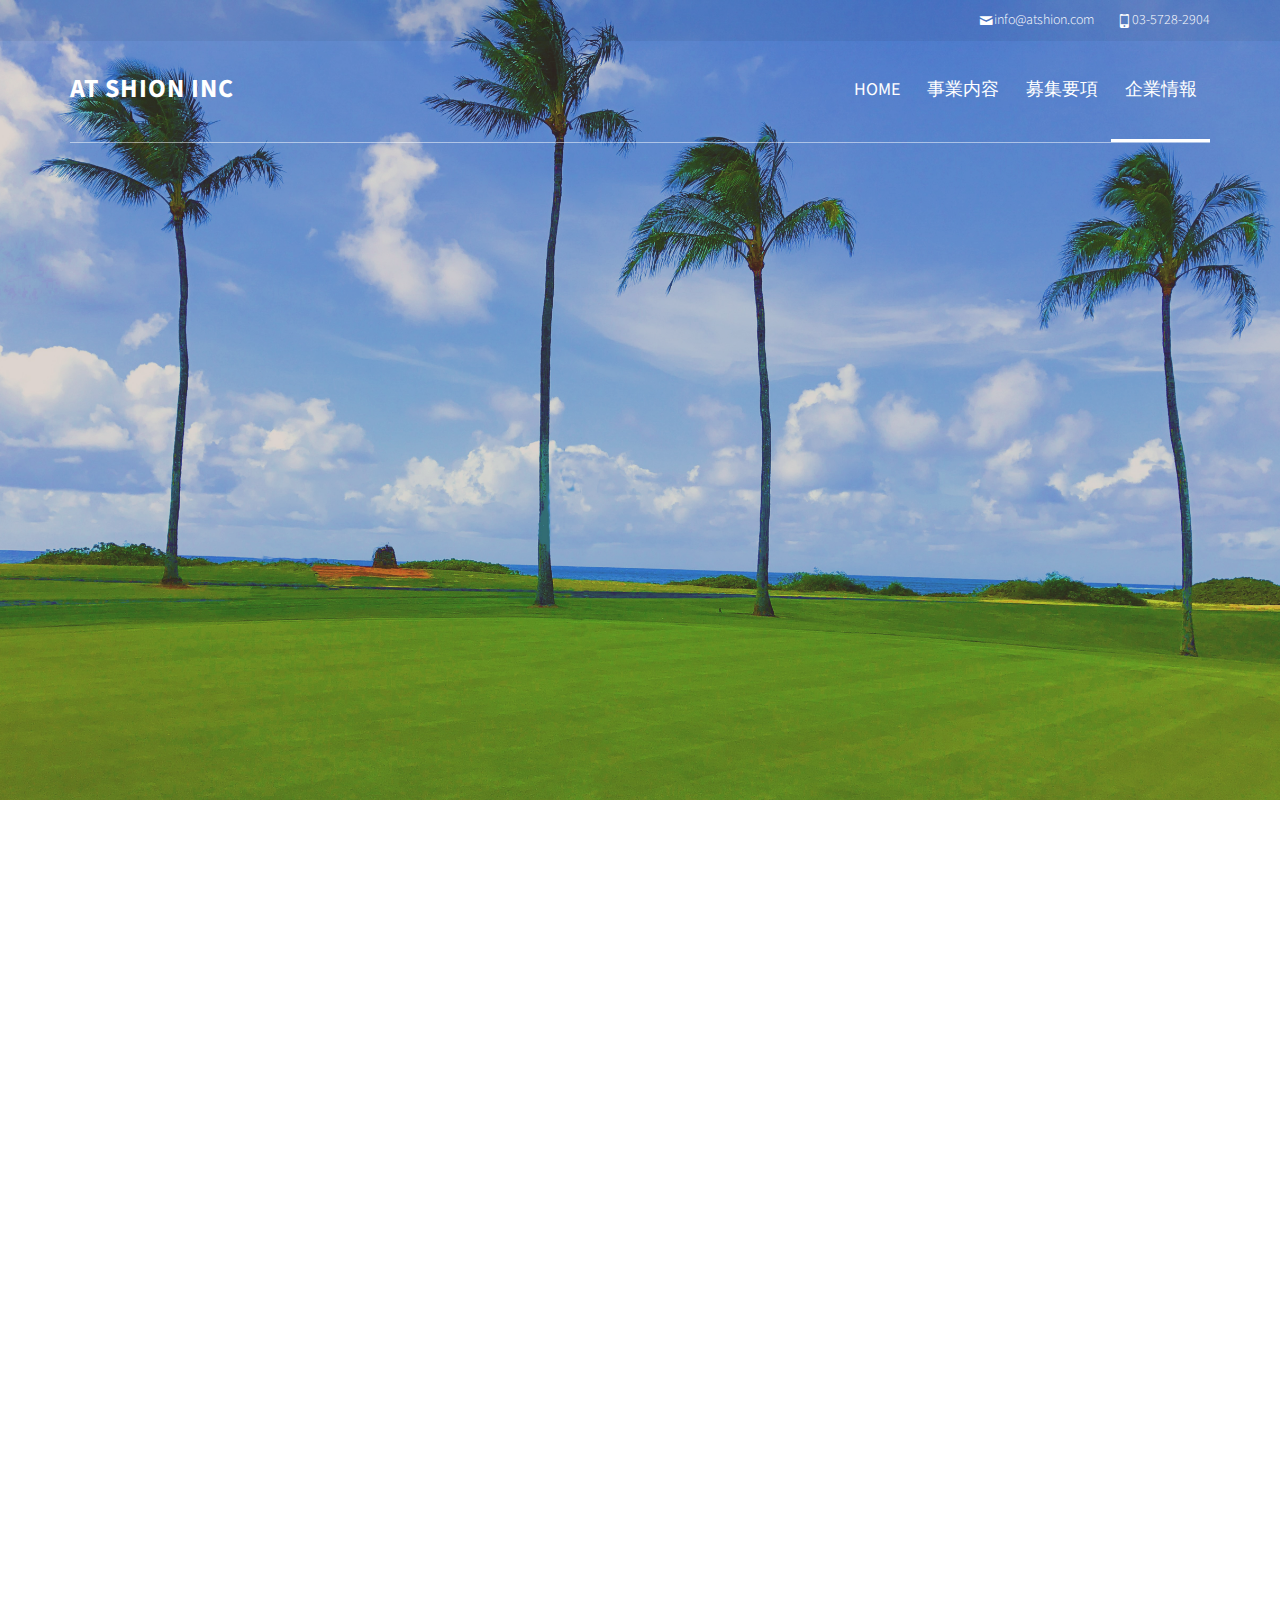
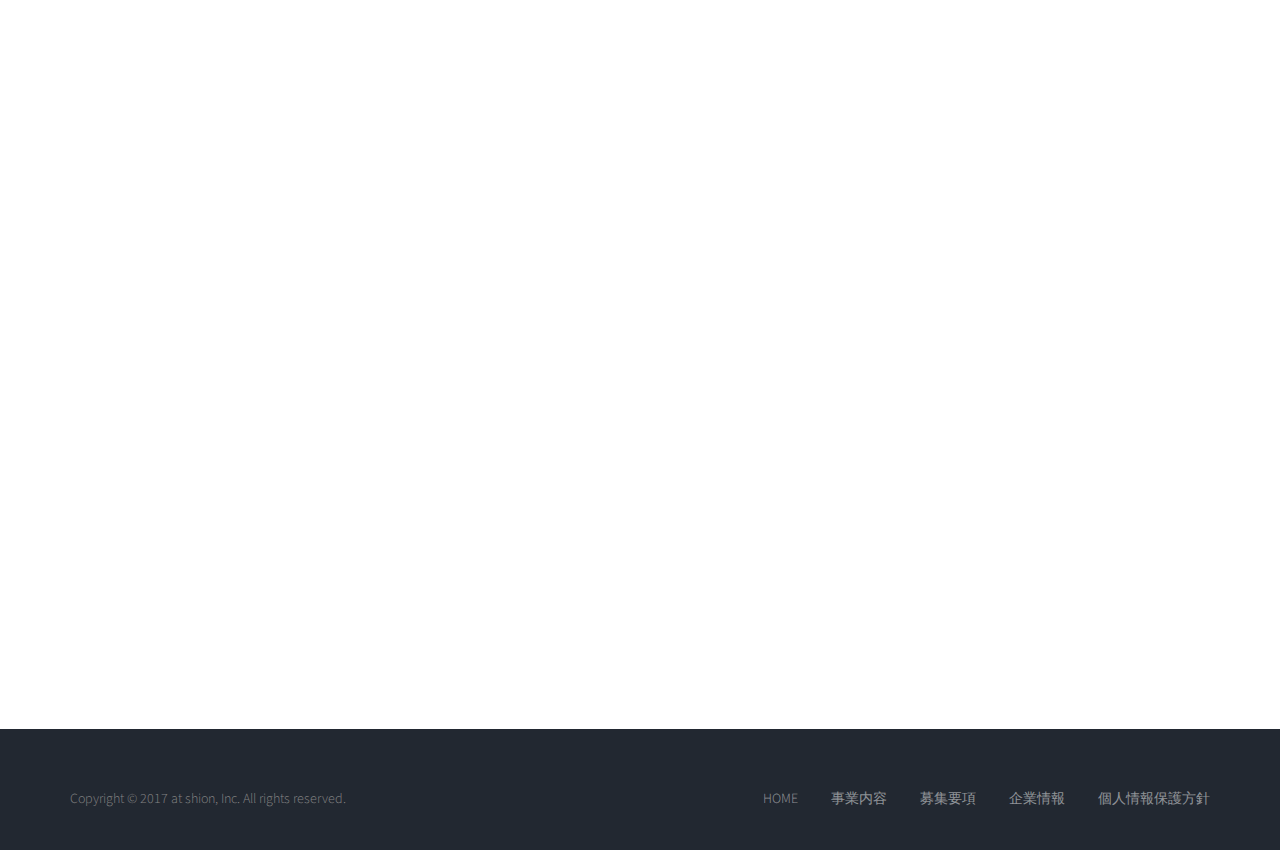
==== commit 1e2b6c50: "会社名、メアド、資本金、主要顧客を変更" ====
--- a/about.html
+++ b/about.html
@@ -3,7 +3,7 @@
 	<head>
 	<meta charset="utf-8">
 	<meta http-equiv="X-UA-Compatible" content="IE=edge">
-	<link rel="icon" type="image/png" href="/images/favicon.png">
+	<link rel="icon" type="image/png" href="./images/favicon.png">
 	<title>ITコンサルティング【アットシオン・インコーポレイテッド】</title>
 	<meta name="viewport" content="width=device-width, initial-scale=1">
 	<link rel="shortcut icon" href="favicon.ico">
@@ -33,7 +33,7 @@
 		<div id="fh5co-header">
 			<div class="top">
 				<div class="container">
-					<span><i class="icon-mail"></i>shiode@atshion.com</span>
+					<span><i class="icon-mail"></i>info@atshion.com</span>
 					<span><i class="icon-mobile3"></i>03-5728-2904</span>
 				</div>
 			</div>
@@ -41,7 +41,7 @@
 				<div class="container">
 					<div class="nav-header">
 						<a href="#" class="js-fh5co-nav-toggle fh5co-nav-toggle"><i></i></a>
-						<h1 id="fh5co-logo"><a href="index.html">At Shion</a></h1>
+						<h1 id="fh5co-logo"><a href="index.html">At Shion inc</a></h1>
 						<nav id="fh5co-menu-wrap" role="navigation">
 							<ul class="sf-menu" id="fh5co-primary-menu">
 								<li><a href="index.html">HOME</a></li>
@@ -57,7 +57,7 @@
 		
 		<div class="fh5co-hero">
 			<div class="fh5co-overlay"></div>
-			<div class="fh5co-cover text-center" style="background-image: url(images/hawaii.jpg);">
+			<div class="fh5co-cover text-center" style="background-image: url(./images/hawaii.jpg);">
 				<div class="desc animate-box">
 					<h2>About Us</h2>
 				</div>
@@ -69,9 +69,9 @@
 				<div class="animate-box">
 				<h1>会社概要</h1>
 					<table class="table">
-						<tr><td>社名</td><td>アットシオン・インコーポレイテッド</td></tr>
+						<tr><td>社名</td><td>アットシオン・インコーポレイテッド（at shion, Inc.）</td></tr>
 						<tr><td>本社</td><td>アメリカ合衆国ハワイ州ホノルル市ワイマヌストリート1232A-2</td></tr>
-						<tr><td>資本金</td><td>$200,000</td></tr>
+						<tr><td>資本金</td><td>$206,000</td></tr>
 						<tr><td>住所（日本）</td>
 							<td>
 								〒150-0042渋谷区宇田川町6-20パークアクシス渋谷神南5F<br>
@@ -100,7 +100,7 @@
 					富士通流通システムエンジニアリングにおいて３年間、流通業向けトータルパッケージの開発と全国の顧客への導入を担当。<br>
 					その後四国日本電気ソフトウェアにおいて１０年間、金融機関の顧客向けにアウトソーシングサービスを立ち上げ、その責任者として活躍。<br>
 					金融機関の急激な右肩上がりの成長をＩＴ面から支える。<br>
-					シンフォーム（ベネッセコーポレーションのシステム専門会社）において５年間、400万人会員向けのインターネット基盤を構築した後、
+					シンフォーム（ベネッセコーポレーションのシステム専門会社）において５年間、400万人会員向けのインターネット基盤を構築した後、<br>
 					eビジネス企画開発部（外販を行う部署）の部長として新規事業の立ち上げに従事。<br>
 					ＩＴのプロとして生きるため独立して、現在アットシオン・インコーポレイテッド代表取締役。
 					</p>
@@ -117,13 +117,15 @@
 						<li>王子斎藤紙業株式会社（王子製紙グループ）</li>
 						<li>株式会社ＣＩＪ</li>
 						<li>大日本印刷株式会社</li>
+						<li>株式会社ディーライツ（三菱商事グループ）</li>
 						<li>株式会社テコルト（王子製紙グループ）</li>
 						<li>株式会社トーチライト（ＤＡＣグループ）</li>
 						<li>株式会社パソナ</li>
 						<li>株式会社パソナテック（パソナグループ）</li>
 						<li>株式会社まぐまぐ</li>
+						<li>三菱商事株式会社</li>
+						<li>メモリーテック株式会社（三菱商事グループ）</li>
 						<li>株式会社メンバーズ</li>
-						<li>株式会社ディーライツ（三菱商事グループ）</li>
 					</ul>
 				</div>
 			</div>
--- a/css/superfish.css
+++ b/css/superfish.css
@@ -1,4 +1,3 @@
-/*** ESSENTIAL STYLES ***/
 .sf-menu, .sf-menu * {
 	margin: 0;
 	padding: 0;
@@ -33,31 +32,30 @@
 }
 
 
-/*** DEMO SKIN ***/
 .sf-menu {
 	float: left;
 	margin-bottom: 1em;
 }
 .sf-menu ul {
 	box-shadow: 2px 2px 6px rgba(0,0,0,.2);
-	min-width: 12em; /* allow long menu items to determine submenu width */
-	*width: 12em; /* no auto sub width for IE7, see white-space comment below */
+	min-width: 12em;
+	*width: 12em;
 }
 .sf-menu a {
 	border-left: 1px solid #fff;
-	border-top: 1px solid #dFeEFF; /* fallback colour must use full shorthand */
+	border-top: 1px solid #dFeEFF;
 	border-top: 1px solid rgba(255,255,255,.5);
 	padding: .75em 1em;
 	text-decoration: none;
-	zoom: 1; /* IE7 */
+	zoom: 1;
 }
 .sf-menu a {
 	color: #13a;
 }
 .sf-menu li {
 	background: #BDD2FF;
-	white-space: nowrap; /* no need for Supersubs plugin */
-	*white-space: normal; /* ...unless you support IE7 (let it wrap) */
+	white-space: nowrap;
+	*white-space: normal;
 	-webkit-transition: background .2s;
 	transition: background .2s;
 }
@@ -70,17 +68,14 @@
 .sf-menu li:hover,
 .sf-menu li.sfHover {
 	background: #CFDEFF;
-	/* only transition out, not in */
 	-webkit-transition: none;
 	transition: none;
 }
 
-/*** arrows (for all except IE7) **/
 .sf-arrows .sf-with-ul {
 	padding-right: 2.5em;
-	*padding-right: 1em; /* no CSS arrows for IE7 (lack pseudo-elements) */
+	*padding-right: 1em;
 }
-/* styling for both css and generated arrows */
 .sf-arrows .sf-with-ul:after {
 	content: '';
 	position: absolute;
@@ -89,22 +84,19 @@
 	margin-top: -3px;
 	height: 0;
 	width: 0;
-	/* order of following 3 rules important for fallbacks to work */
 	border: 5px solid transparent;
-	border-top-color: #dFeEFF; /* edit this to suit design (no rgba in IE8) */
+	border-top-color: #dFeEFF;
 	border-top-color: rgba(255,255,255,.5);
 }
 .sf-arrows > li > .sf-with-ul:focus:after,
 .sf-arrows > li:hover > .sf-with-ul:after,
 .sf-arrows > .sfHover > .sf-with-ul:after {
-	border-top-color: white; /* IE8 fallback colour */
+	border-top-color: white;
 }
-/* styling for right-facing arrows */
 .sf-arrows ul .sf-with-ul:after {
 	margin-top: -5px;
-	/*margin-right: -3px;*/
 	border-color: transparent;
-	border-left-color: #dFeEFF; /* edit this to suit design (no rgba in IE8) */
+	border-left-color: #dFeEFF;
 	border-left-color: rgba(255,255,255,.5);
 }
 .sf-arrows ul li > .sf-with-ul:focus:after,
--- a/css/style.css
+++ b/css/style.css
@@ -5,12 +5,7 @@
   font-weight: normal;
   font-style: normal;
 }
-/* =======================================================
-*
-* 	Template Style 
-*	Edit this section
-*
-* ======================================================= */
+
 body {
   font-family: "Source Sans Pro", Arial, sans-serif;
   line-height: 1.5;
@@ -228,7 +223,6 @@
   color: #fff;
 }
 
-/* Superfish Override Menu */
 .sf-menu {
   margin: 0 !important;
 }
@@ -1232,6 +1226,4 @@
   height: 100%;
   z-index: 9999;
   background: url(../images/hourglass.svg) center no-repeat #222222;
-}
-
-/*# sourceMappingURL=style.css.map */
+}